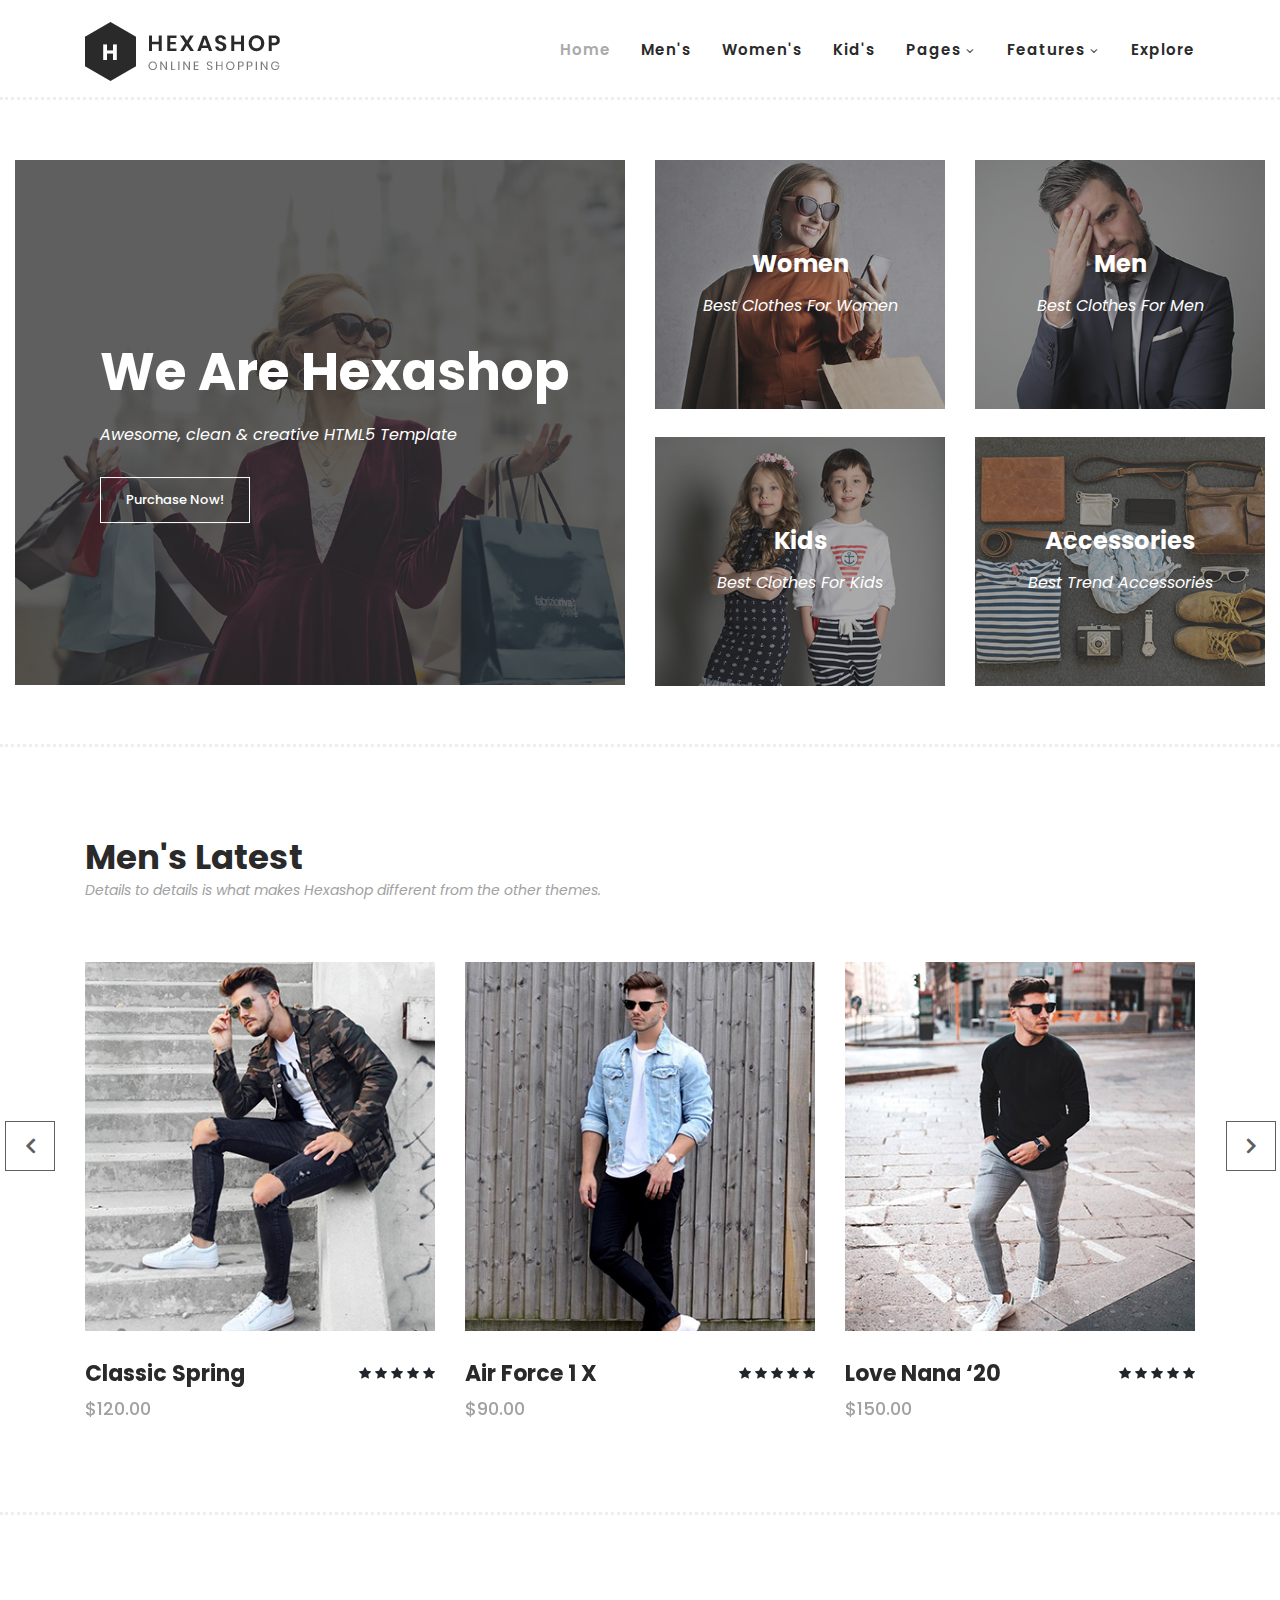
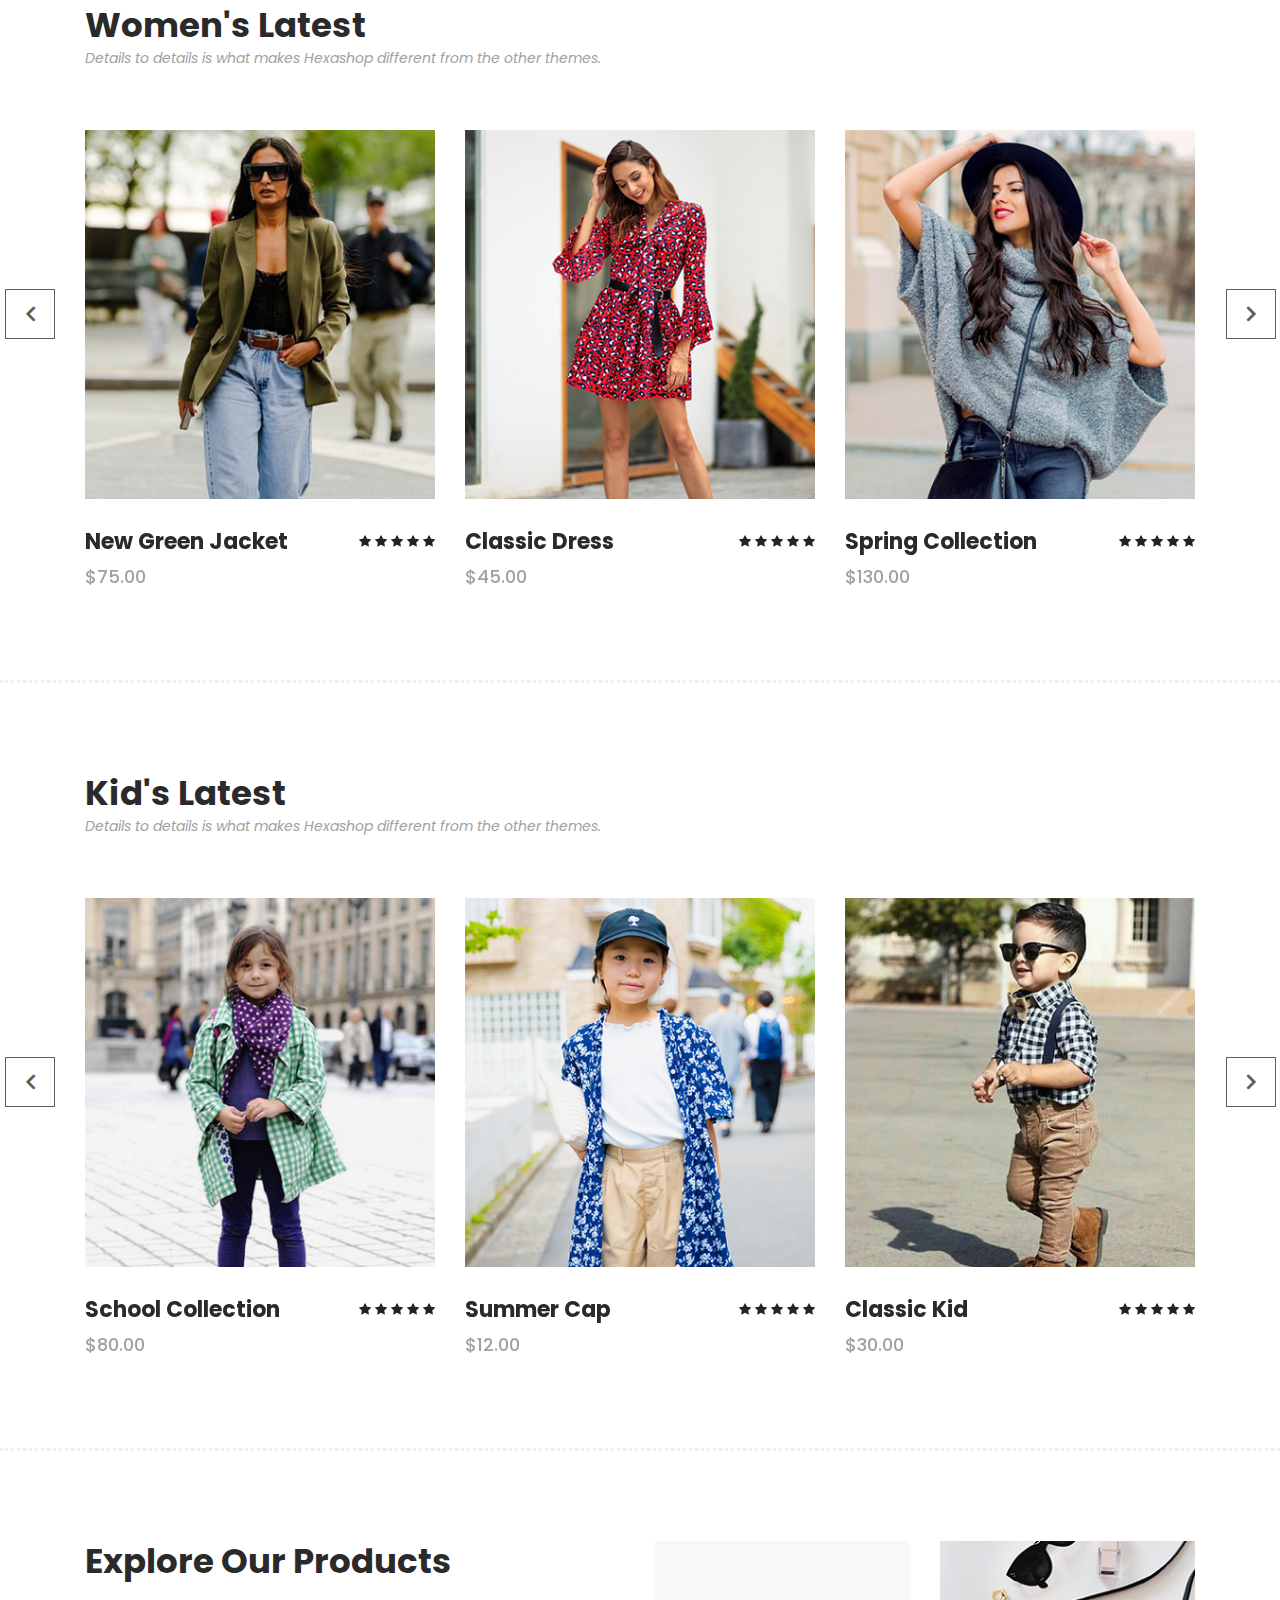
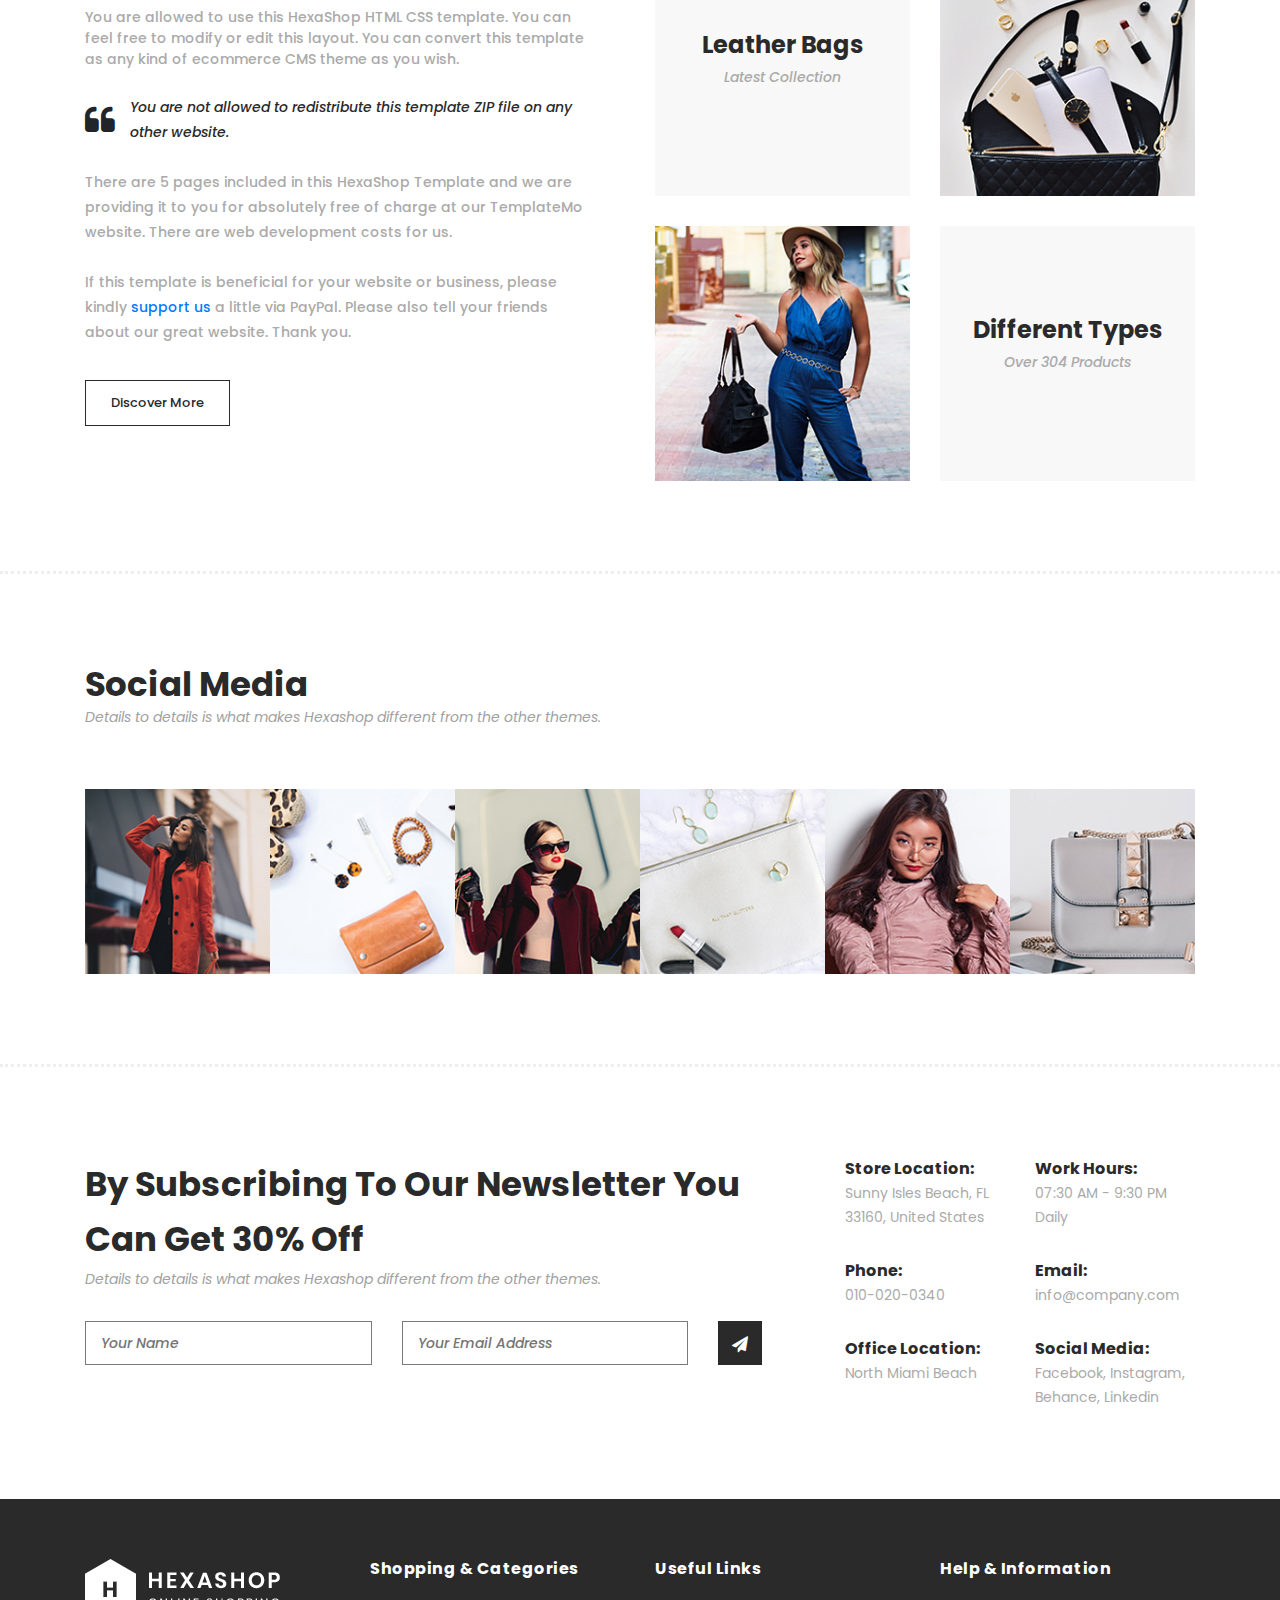
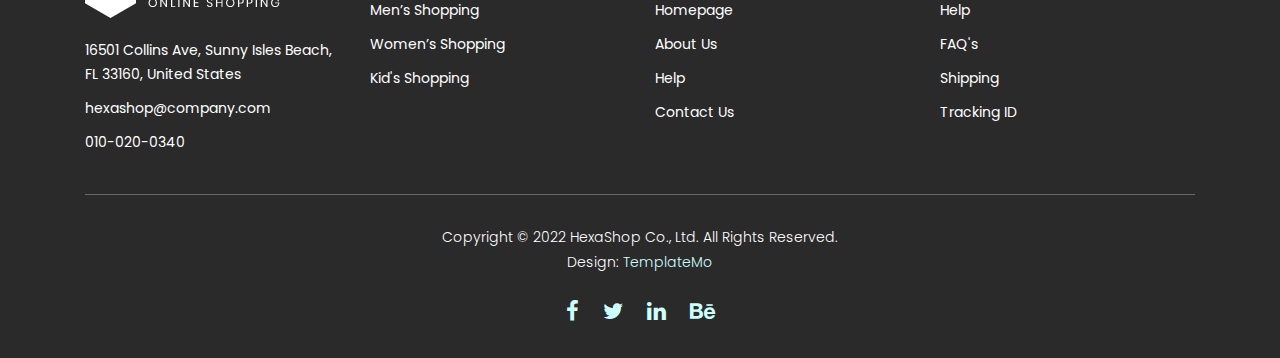
==== Hexashop/index.html @ 50b8e4aa "code" ====
<!DOCTYPE html>
<html lang="en">

  <head>

    <meta charset="utf-8">
    <meta name="viewport" content="width=device-width, initial-scale=1, shrink-to-fit=no">
    <meta name="description" content="">
    <meta name="author" content="">
    <link href="https://fonts.googleapis.com/css?family=Poppins:100,200,300,400,500,600,700,800,900&display=swap" rel="stylesheet">

    <title>Hexashop Ecommerce HTML CSS Template</title>


    <!-- Additional CSS Files -->
    <link rel="stylesheet" type="text/css" href="assets/css/bootstrap.min.css">

    <link rel="stylesheet" type="text/css" href="assets/css/font-awesome.css">

    <link rel="stylesheet" href="assets/css/templatemo-hexashop.css">

    <link rel="stylesheet" href="assets/css/owl-carousel.css">

    <link rel="stylesheet" href="assets/css/lightbox.css">
<!--

TemplateMo 571 Hexashop

https://templatemo.com/tm-571-hexashop

-->
    </head>
    
    <body>
    
    <!-- ***** Preloader Start ***** -->
    <div id="preloader">
        <div class="jumper">
            <div></div>
            <div></div>
            <div></div>
        </div>
    </div>  
    <!-- ***** Preloader End ***** -->
    
    
    <!-- ***** Header Area Start ***** -->
    <header class="header-area header-sticky">
        <div class="container">
            <div class="row">
                <div class="col-12">
                    <nav class="main-nav">
                        <!-- ***** Logo Start ***** -->
                        <a href="index.html" class="logo">
                            <img src="assets/images/logo.png">
                        </a>
                        <!-- ***** Logo End ***** -->
                        <!-- ***** Menu Start ***** -->
                        <ul class="nav">
                            <li class="scroll-to-section"><a href="#top" class="active">Home</a></li>
                            <li class="scroll-to-section"><a href="#men">Men's</a></li>
                            <li class="scroll-to-section"><a href="#women">Women's</a></li>
                            <li class="scroll-to-section"><a href="#kids">Kid's</a></li>
                            <li class="submenu">
                                <a href="javascript:;">Pages</a>
                                <ul>
                                    <li><a href="about.html">About Us</a></li>
                                    <li><a href="products.html">Products</a></li>
                                    <li><a href="single-product.html">Single Product</a></li>
                                    <li><a href="contact.html">Contact Us</a></li>
                                </ul>
                            </li>
                            <li class="submenu">
                                <a href="javascript:;">Features</a>
                                <ul>
                                    <li><a href="#">Features Page 1</a></li>
                                    <li><a href="#">Features Page 2</a></li>
                                    <li><a href="#">Features Page 3</a></li>
                                    <li><a rel="nofollow" href="https://templatemo.com/page/4" target="_blank">Template Page 4</a></li>
                                </ul>
                            </li>
                            <li class="scroll-to-section"><a href="#explore">Explore</a></li>
                        </ul>        
                        <a class='menu-trigger'>
                            <span>Menu</span>
                        </a>
                        <!-- ***** Menu End ***** -->
                    </nav>
                </div>
            </div>
        </div>
    </header>
    <!-- ***** Header Area End ***** -->

    <!-- ***** Main Banner Area Start ***** -->
    <div class="main-banner" id="top">
        <div class="container-fluid">
            <div class="row">
                <div class="col-lg-6">
                    <div class="left-content">
                        <div class="thumb">
                            <div class="inner-content">
                                <h4>We Are Hexashop</h4>
                                <span>Awesome, clean &amp; creative HTML5 Template</span>
                                <div class="main-border-button">
                                    <a href="#">Purchase Now!</a>
                                </div>
                            </div>
                            <img src="assets/images/left-banner-image.jpg" alt="">
                        </div>
                    </div>
                </div>
                <div class="col-lg-6">
                    <div class="right-content">
                        <div class="row">
                            <div class="col-lg-6">
                                <div class="right-first-image">
                                    <div class="thumb">
                                        <div class="inner-content">
                                            <h4>Women</h4>
                                            <span>Best Clothes For Women</span>
                                        </div>
                                        <div class="hover-content">
                                            <div class="inner">
                                                <h4>Women</h4>
                                                <p>Lorem ipsum dolor sit amet, conservisii ctetur adipiscing elit incid.</p>
                                                <div class="main-border-button">
                                                    <a href="#">Discover More</a>
                                                </div>
                                            </div>
                                        </div>
                                        <img src="assets/images/baner-right-image-01.jpg">
                                    </div>
                                </div>
                            </div>
                            <div class="col-lg-6">
                                <div class="right-first-image">
                                    <div class="thumb">
                                        <div class="inner-content">
                                            <h4>Men</h4>
                                            <span>Best Clothes For Men</span>
                                        </div>
                                        <div class="hover-content">
                                            <div class="inner">
                                                <h4>Men</h4>
                                                <p>Lorem ipsum dolor sit amet, conservisii ctetur adipiscing elit incid.</p>
                                                <div class="main-border-button">
                                                    <a href="#">Discover More</a>
                                                </div>
                                            </div>
                                        </div>
                                        <img src="assets/images/baner-right-image-02.jpg">
                                    </div>
                                </div>
                            </div>
                            <div class="col-lg-6">
                                <div class="right-first-image">
                                    <div class="thumb">
                                        <div class="inner-content">
                                            <h4>Kids</h4>
                                            <span>Best Clothes For Kids</span>
                                        </div>
                                        <div class="hover-content">
                                            <div class="inner">
                                                <h4>Kids</h4>
                                                <p>Lorem ipsum dolor sit amet, conservisii ctetur adipiscing elit incid.</p>
                                                <div class="main-border-button">
                                                    <a href="#">Discover More</a>
                                                </div>
                                            </div>
                                        </div>
                                        <img src="assets/images/baner-right-image-03.jpg">
                                    </div>
                                </div>
                            </div>
                            <div class="col-lg-6">
                                <div class="right-first-image">
                                    <div class="thumb">
                                        <div class="inner-content">
                                            <h4>Accessories</h4>
                                            <span>Best Trend Accessories</span>
                                        </div>
                                        <div class="hover-content">
                                            <div class="inner">
                                                <h4>Accessories</h4>
                                                <p>Lorem ipsum dolor sit amet, conservisii ctetur adipiscing elit incid.</p>
                                                <div class="main-border-button">
                                                    <a href="#">Discover More</a>
                                                </div>
                                            </div>
                                        </div>
                                        <img src="assets/images/baner-right-image-04.jpg">
                                    </div>
                                </div>
                            </div>
                        </div>
                    </div>
                </div>
            </div>
        </div>
    </div>
    <!-- ***** Main Banner Area End ***** -->

    <!-- ***** Men Area Starts ***** -->
    <section class="section" id="men">
        <div class="container">
            <div class="row">
                <div class="col-lg-6">
                    <div class="section-heading">
                        <h2>Men's Latest</h2>
                        <span>Details to details is what makes Hexashop different from the other themes.</span>
                    </div>
                </div>
            </div>
        </div>
        <div class="container">
            <div class="row">
                <div class="col-lg-12">
                    <div class="men-item-carousel">
                        <div class="owl-men-item owl-carousel">
                            <div class="item">
                                <div class="thumb">
                                    <div class="hover-content">
                                        <ul>
                                            <li><a href="single-product.html"><i class="fa fa-eye"></i></a></li>
                                            <li><a href="single-product.html"><i class="fa fa-star"></i></a></li>
                                            <li><a href="single-product.html"><i class="fa fa-shopping-cart"></i></a></li>
                                        </ul>
                                    </div>
                                    <img src="assets/images/men-01.jpg" alt="">
                                </div>
                                <div class="down-content">
                                    <h4>Classic Spring</h4>
                                    <span>$120.00</span>
                                    <ul class="stars">
                                        <li><i class="fa fa-star"></i></li>
                                        <li><i class="fa fa-star"></i></li>
                                        <li><i class="fa fa-star"></i></li>
                                        <li><i class="fa fa-star"></i></li>
                                        <li><i class="fa fa-star"></i></li>
                                    </ul>
                                </div>
                            </div>
                            <div class="item">
                                <div class="thumb">
                                    <div class="hover-content">
                                        <ul>
                                            <li><a href="single-product.html"><i class="fa fa-eye"></i></a></li>
                                            <li><a href="single-product.html"><i class="fa fa-star"></i></a></li>
                                            <li><a href="single-product.html"><i class="fa fa-shopping-cart"></i></a></li>
                                        </ul>
                                    </div>
                                    <img src="assets/images/men-02.jpg" alt="">
                                </div>
                                <div class="down-content">
                                    <h4>Air Force 1 X</h4>
                                    <span>$90.00</span>
                                    <ul class="stars">
                                        <li><i class="fa fa-star"></i></li>
                                        <li><i class="fa fa-star"></i></li>
                                        <li><i class="fa fa-star"></i></li>
                                        <li><i class="fa fa-star"></i></li>
                                        <li><i class="fa fa-star"></i></li>
                                    </ul>
                                </div>
                            </div>
                            <div class="item">
                                <div class="thumb">
                                    <div class="hover-content">
                                        <ul>
                                            <li><a href="single-product.html"><i class="fa fa-eye"></i></a></li>
                                            <li><a href="single-product.html"><i class="fa fa-star"></i></a></li>
                                            <li><a href="single-product.html"><i class="fa fa-shopping-cart"></i></a></li>
                                        </ul>
                                    </div>
                                    <img src="assets/images/men-03.jpg" alt="">
                                </div>
                                <div class="down-content">
                                    <h4>Love Nana ‘20</h4>
                                    <span>$150.00</span>
                                    <ul class="stars">
                                        <li><i class="fa fa-star"></i></li>
                                        <li><i class="fa fa-star"></i></li>
                                        <li><i class="fa fa-star"></i></li>
                                        <li><i class="fa fa-star"></i></li>
                                        <li><i class="fa fa-star"></i></li>
                                    </ul>
                                </div>
                            </div>
                            <div class="item">
                                <div class="thumb">
                                    <div class="hover-content">
                                        <ul>
                                            <li><a href="single-product.html"><i class="fa fa-eye"></i></a></li>
                                            <li><a href="single-product.html"><i class="fa fa-star"></i></a></li>
                                            <li><a href="single-product.html"><i class="fa fa-shopping-cart"></i></a></li>
                                        </ul>
                                    </div>
                                    <img src="assets/images/men-01.jpg" alt="">
                                </div>
                                <div class="down-content">
                                    <h4>Classic Spring</h4>
                                    <span>$120.00</span>
                                    <ul class="stars">
                                        <li><i class="fa fa-star"></i></li>
                                        <li><i class="fa fa-star"></i></li>
                                        <li><i class="fa fa-star"></i></li>
                                        <li><i class="fa fa-star"></i></li>
                                        <li><i class="fa fa-star"></i></li>
                                    </ul>
                                </div>
                            </div>
                        </div>
                    </div>
                </div>
            </div>
        </div>
    </section>
    <!-- ***** Men Area Ends ***** -->

    <!-- ***** Women Area Starts ***** -->
    <section class="section" id="women">
        <div class="container">
            <div class="row">
                <div class="col-lg-6">
                    <div class="section-heading">
                        <h2>Women's Latest</h2>
                        <span>Details to details is what makes Hexashop different from the other themes.</span>
                    </div>
                </div>
            </div>
        </div>
        <div class="container">
            <div class="row">
                <div class="col-lg-12">
                    <div class="women-item-carousel">
                        <div class="owl-women-item owl-carousel">
                            <div class="item">
                                <div class="thumb">
                                    <div class="hover-content">
                                        <ul>
                                            <li><a href="single-product.html"><i class="fa fa-eye"></i></a></li>
                                            <li><a href="single-product.html"><i class="fa fa-star"></i></a></li>
                                            <li><a href="single-product.html"><i class="fa fa-shopping-cart"></i></a></li>
                                        </ul>
                                    </div>
                                    <img src="assets/images/women-01.jpg" alt="">
                                </div>
                                <div class="down-content">
                                    <h4>New Green Jacket</h4>
                                    <span>$75.00</span>
                                    <ul class="stars">
                                        <li><i class="fa fa-star"></i></li>
                                        <li><i class="fa fa-star"></i></li>
                                        <li><i class="fa fa-star"></i></li>
                                        <li><i class="fa fa-star"></i></li>
                                        <li><i class="fa fa-star"></i></li>
                                    </ul>
                                </div>
                            </div>
                            <div class="item">
                                <div class="thumb">
                                    <div class="hover-content">
                                        <ul>
                                            <li><a href="single-product.html"><i class="fa fa-eye"></i></a></li>
                                            <li><a href="single-product.html"><i class="fa fa-star"></i></a></li>
                                            <li><a href="single-product.html"><i class="fa fa-shopping-cart"></i></a></li>
                                        </ul>
                                    </div>
                                    <img src="assets/images/women-02.jpg" alt="">
                                </div>
                                <div class="down-content">
                                    <h4>Classic Dress</h4>
                                    <span>$45.00</span>
                                    <ul class="stars">
                                        <li><i class="fa fa-star"></i></li>
                                        <li><i class="fa fa-star"></i></li>
                                        <li><i class="fa fa-star"></i></li>
                                        <li><i class="fa fa-star"></i></li>
                                        <li><i class="fa fa-star"></i></li>
                                    </ul>
                                </div>
                            </div>
                            <div class="item">
                                <div class="thumb">
                                    <div class="hover-content">
                                        <ul>
                                            <li><a href="single-product.html"><i class="fa fa-eye"></i></a></li>
                                            <li><a href="single-product.html"><i class="fa fa-star"></i></a></li>
                                            <li><a href="single-product.html"><i class="fa fa-shopping-cart"></i></a></li>
                                        </ul>
                                    </div>
                                    <img src="assets/images/women-03.jpg" alt="">
                                </div>
                                <div class="down-content">
                                    <h4>Spring Collection</h4>
                                    <span>$130.00</span>
                                    <ul class="stars">
                                        <li><i class="fa fa-star"></i></li>
                                        <li><i class="fa fa-star"></i></li>
                                        <li><i class="fa fa-star"></i></li>
                                        <li><i class="fa fa-star"></i></li>
                                        <li><i class="fa fa-star"></i></li>
                                    </ul>
                                </div>
                            </div>
                            <div class="item">
                                <div class="thumb">
                                    <div class="hover-content">
                                        <ul>
                                            <li><a href="single-product.html"><i class="fa fa-eye"></i></a></li>
                                            <li><a href="single-product.html"><i class="fa fa-star"></i></a></li>
                                            <li><a href="single-product.html"><i class="fa fa-shopping-cart"></i></a></li>
                                        </ul>
                                    </div>
                                    <img src="assets/images/women-01.jpg" alt="">
                                </div>
                                <div class="down-content">
                                    <h4>Classic Spring</h4>
                                    <span>$120.00</span>
                                    <ul class="stars">
                                        <li><i class="fa fa-star"></i></li>
                                        <li><i class="fa fa-star"></i></li>
                                        <li><i class="fa fa-star"></i></li>
                                        <li><i class="fa fa-star"></i></li>
                                        <li><i class="fa fa-star"></i></li>
                                    </ul>
                                </div>
                            </div>
                        </div>
                    </div>
                </div>
            </div>
        </div>
    </section>
    <!-- ***** Women Area Ends ***** -->

    <!-- ***** Kids Area Starts ***** -->
    <section class="section" id="kids">
        <div class="container">
            <div class="row">
                <div class="col-lg-6">
                    <div class="section-heading">
                        <h2>Kid's Latest</h2>
                        <span>Details to details is what makes Hexashop different from the other themes.</span>
                    </div>
                </div>
            </div>
        </div>
        <div class="container">
            <div class="row">
                <div class="col-lg-12">
                    <div class="kid-item-carousel">
                        <div class="owl-kid-item owl-carousel">
                            <div class="item">
                                <div class="thumb">
                                    <div class="hover-content">
                                        <ul>
                                            <li><a href="single-product.html"><i class="fa fa-eye"></i></a></li>
                                            <li><a href="single-product.html"><i class="fa fa-star"></i></a></li>
                                            <li><a href="single-product.html"><i class="fa fa-shopping-cart"></i></a></li>
                                        </ul>
                                    </div>
                                    <img src="assets/images/kid-01.jpg" alt="">
                                </div>
                                <div class="down-content">
                                    <h4>School Collection</h4>
                                    <span>$80.00</span>
                                    <ul class="stars">
                                        <li><i class="fa fa-star"></i></li>
                                        <li><i class="fa fa-star"></i></li>
                                        <li><i class="fa fa-star"></i></li>
                                        <li><i class="fa fa-star"></i></li>
                                        <li><i class="fa fa-star"></i></li>
                                    </ul>
                                </div>
                            </div>
                            <div class="item">
                                <div class="thumb">
                                    <div class="hover-content">
                                        <ul>
                                            <li><a href="single-product.html"><i class="fa fa-eye"></i></a></li>
                                            <li><a href="single-product.html"><i class="fa fa-star"></i></a></li>
                                            <li><a href="single-product.html"><i class="fa fa-shopping-cart"></i></a></li>
                                        </ul>
                                    </div>
                                    <img src="assets/images/kid-02.jpg" alt="">
                                </div>
                                <div class="down-content">
                                    <h4>Summer Cap</h4>
                                    <span>$12.00</span>
                                    <ul class="stars">
                                        <li><i class="fa fa-star"></i></li>
                                        <li><i class="fa fa-star"></i></li>
                                        <li><i class="fa fa-star"></i></li>
                                        <li><i class="fa fa-star"></i></li>
                                        <li><i class="fa fa-star"></i></li>
                                    </ul>
                                </div>
                            </div>
                            <div class="item">
                                <div class="thumb">
                                    <div class="hover-content">
                                        <ul>
                                            <li><a href="single-product.html"><i class="fa fa-eye"></i></a></li>
                                            <li><a href="single-product.html"><i class="fa fa-star"></i></a></li>
                                            <li><a href="single-product.html"><i class="fa fa-shopping-cart"></i></a></li>
                                        </ul>
                                    </div>
                                    <img src="assets/images/kid-03.jpg" alt="">
                                </div>
                                <div class="down-content">
                                    <h4>Classic Kid</h4>
                                    <span>$30.00</span>
                                    <ul class="stars">
                                        <li><i class="fa fa-star"></i></li>
                                        <li><i class="fa fa-star"></i></li>
                                        <li><i class="fa fa-star"></i></li>
                                        <li><i class="fa fa-star"></i></li>
                                        <li><i class="fa fa-star"></i></li>
                                    </ul>
                                </div>
                            </div>
                            <div class="item">
                                <div class="thumb">
                                    <div class="hover-content">
                                        <ul>
                                            <li><a href="single-product.html"><i class="fa fa-eye"></i></a></li>
                                            <li><a href="single-product.html"><i class="fa fa-star"></i></a></li>
                                            <li><a href="single-product.html"><i class="fa fa-shopping-cart"></i></a></li>
                                        </ul>
                                    </div>
                                    <img src="assets/images/kid-01.jpg" alt="">
                                </div>
                                <div class="down-content">
                                    <h4>Classic Spring</h4>
                                    <span>$120.00</span>
                                    <ul class="stars">
                                        <li><i class="fa fa-star"></i></li>
                                        <li><i class="fa fa-star"></i></li>
                                        <li><i class="fa fa-star"></i></li>
                                        <li><i class="fa fa-star"></i></li>
                                        <li><i class="fa fa-star"></i></li>
                                    </ul>
                                </div>
                            </div>
                        </div>
                    </div>
                </div>
            </div>
        </div>
    </section>
    <!-- ***** Kids Area Ends ***** -->

    <!-- ***** Explore Area Starts ***** -->
    <section class="section" id="explore">
        <div class="container">
            <div class="row">
                <div class="col-lg-6">
                    <div class="left-content">
                        <h2>Explore Our Products</h2>
                        <span>You are allowed to use this HexaShop HTML CSS template. You can feel free to modify or edit this layout. You can convert this template as any kind of ecommerce CMS theme as you wish.</span>
                        <div class="quote">
                            <i class="fa fa-quote-left"></i><p>You are not allowed to redistribute this template ZIP file on any other website.</p>
                        </div>
                        <p>There are 5 pages included in this HexaShop Template and we are providing it to you for absolutely free of charge at our TemplateMo website. There are web development costs for us.</p>
                        <p>If this template is beneficial for your website or business, please kindly <a rel="nofollow" href="https://paypal.me/templatemo" target="_blank">support us</a> a little via PayPal. Please also tell your friends about our great website. Thank you.</p>
                        <div class="main-border-button">
                            <a href="products.html">Discover More</a>
                        </div>
                    </div>
                </div>
                <div class="col-lg-6">
                    <div class="right-content">
                        <div class="row">
                            <div class="col-lg-6">
                                <div class="leather">
                                    <h4>Leather Bags</h4>
                                    <span>Latest Collection</span>
                                </div>
                            </div>
                            <div class="col-lg-6">
                                <div class="first-image">
                                    <img src="assets/images/explore-image-01.jpg" alt="">
                                </div>
                            </div>
                            <div class="col-lg-6">
                                <div class="second-image">
                                    <img src="assets/images/explore-image-02.jpg" alt="">
                                </div>
                            </div>
                            <div class="col-lg-6">
                                <div class="types">
                                    <h4>Different Types</h4>
                                    <span>Over 304 Products</span>
                                </div>
                            </div>
                        </div>
                    </div>
                </div>
            </div>
        </div>
    </section>
    <!-- ***** Explore Area Ends ***** -->

    <!-- ***** Social Area Starts ***** -->
    <section class="section" id="social">
        <div class="container">
            <div class="row">
                <div class="col-lg-12">
                    <div class="section-heading">
                        <h2>Social Media</h2>
                        <span>Details to details is what makes Hexashop different from the other themes.</span>
                    </div>
                </div>
            </div>
        </div>
        <div class="container">
            <div class="row images">
                <div class="col-2">
                    <div class="thumb">
                        <div class="icon">
                            <a href="http://instagram.com">
                                <h6>Fashion</h6>
                                <i class="fa fa-instagram"></i>
                            </a>
                        </div>
                        <img src="assets/images/instagram-01.jpg" alt="">
                    </div>
                </div>
                <div class="col-2">
                    <div class="thumb">
                        <div class="icon">
                            <a href="http://instagram.com">
                                <h6>New</h6>
                                <i class="fa fa-instagram"></i>
                            </a>
                        </div>
                        <img src="assets/images/instagram-02.jpg" alt="">
                    </div>
                </div>
                <div class="col-2">
                    <div class="thumb">
                        <div class="icon">
                            <a href="http://instagram.com">
                                <h6>Brand</h6>
                                <i class="fa fa-instagram"></i>
                            </a>
                        </div>
                        <img src="assets/images/instagram-03.jpg" alt="">
                    </div>
                </div>
                <div class="col-2">
                    <div class="thumb">
                        <div class="icon">
                            <a href="http://instagram.com">
                                <h6>Makeup</h6>
                                <i class="fa fa-instagram"></i>
                            </a>
                        </div>
                        <img src="assets/images/instagram-04.jpg" alt="">
                    </div>
                </div>
                <div class="col-2">
                    <div class="thumb">
                        <div class="icon">
                            <a href="http://instagram.com">
                                <h6>Leather</h6>
                                <i class="fa fa-instagram"></i>
                            </a>
                        </div>
                        <img src="assets/images/instagram-05.jpg" alt="">
                    </div>
                </div>
                <div class="col-2">
                    <div class="thumb">
                        <div class="icon">
                            <a href="http://instagram.com">
                                <h6>Bag</h6>
                                <i class="fa fa-instagram"></i>
                            </a>
                        </div>
                        <img src="assets/images/instagram-06.jpg" alt="">
                    </div>
                </div>
            </div>
        </div>
    </section>
    <!-- ***** Social Area Ends ***** -->

    <!-- ***** Subscribe Area Starts ***** -->
    <div class="subscribe">
        <div class="container">
            <div class="row">
                <div class="col-lg-8">
                    <div class="section-heading">
                        <h2>By Subscribing To Our Newsletter You Can Get 30% Off</h2>
                        <span>Details to details is what makes Hexashop different from the other themes.</span>
                    </div>
                    <form id="subscribe" action="" method="get">
                        <div class="row">
                          <div class="col-lg-5">
                            <fieldset>
                              <input name="name" type="text" id="name" placeholder="Your Name" required="">
                            </fieldset>
                          </div>
                          <div class="col-lg-5">
                            <fieldset>
                              <input name="email" type="text" id="email" pattern="[^ @]*@[^ @]*" placeholder="Your Email Address" required="">
                            </fieldset>
                          </div>
                          <div class="col-lg-2">
                            <fieldset>
                              <button type="submit" id="form-submit" class="main-dark-button"><i class="fa fa-paper-plane"></i></button>
                            </fieldset>
                          </div>
                        </div>
                    </form>
                </div>
                <div class="col-lg-4">
                    <div class="row">
                        <div class="col-6">
                            <ul>
                                <li>Store Location:<br><span>Sunny Isles Beach, FL 33160, United States</span></li>
                                <li>Phone:<br><span>010-020-0340</span></li>
                                <li>Office Location:<br><span>North Miami Beach</span></li>
                            </ul>
                        </div>
                        <div class="col-6">
                            <ul>
                                <li>Work Hours:<br><span>07:30 AM - 9:30 PM Daily</span></li>
                                <li>Email:<br><span>info@company.com</span></li>
                                <li>Social Media:<br><span><a href="#">Facebook</a>, <a href="#">Instagram</a>, <a href="#">Behance</a>, <a href="#">Linkedin</a></span></li>
                            </ul>
                        </div>
                    </div>
                </div>
            </div>
        </div>
    </div>
    <!-- ***** Subscribe Area Ends ***** -->
    
    <!-- ***** Footer Start ***** -->
    <footer>
        <div class="container">
            <div class="row">
                <div class="col-lg-3">
                    <div class="first-item">
                        <div class="logo">
                            <img src="assets/images/white-logo.png" alt="hexashop ecommerce templatemo">
                        </div>
                        <ul>
                            <li><a href="#">16501 Collins Ave, Sunny Isles Beach, FL 33160, United States</a></li>
                            <li><a href="#">hexashop@company.com</a></li>
                            <li><a href="#">010-020-0340</a></li>
                        </ul>
                    </div>
                </div>
                <div class="col-lg-3">
                    <h4>Shopping &amp; Categories</h4>
                    <ul>
                        <li><a href="#">Men’s Shopping</a></li>
                        <li><a href="#">Women’s Shopping</a></li>
                        <li><a href="#">Kid's Shopping</a></li>
                    </ul>
                </div>
                <div class="col-lg-3">
                    <h4>Useful Links</h4>
                    <ul>
                        <li><a href="#">Homepage</a></li>
                        <li><a href="#">About Us</a></li>
                        <li><a href="#">Help</a></li>
                        <li><a href="#">Contact Us</a></li>
                    </ul>
                </div>
                <div class="col-lg-3">
                    <h4>Help &amp; Information</h4>
                    <ul>
                        <li><a href="#">Help</a></li>
                        <li><a href="#">FAQ's</a></li>
                        <li><a href="#">Shipping</a></li>
                        <li><a href="#">Tracking ID</a></li>
                    </ul>
                </div>
                <div class="col-lg-12">
                    <div class="under-footer">
                        <p>Copyright © 2022 HexaShop Co., Ltd. All Rights Reserved. 
                        
                        <br>Design: <a href="https://templatemo.com" target="_parent" title="free css templates">TemplateMo</a></p>
                        <ul>
                            <li><a href="#"><i class="fa fa-facebook"></i></a></li>
                            <li><a href="#"><i class="fa fa-twitter"></i></a></li>
                            <li><a href="#"><i class="fa fa-linkedin"></i></a></li>
                            <li><a href="#"><i class="fa fa-behance"></i></a></li>
                        </ul>
                    </div>
                </div>
            </div>
        </div>
    </footer>
    

    <!-- jQuery -->
    <script src="assets/js/jquery-2.1.0.min.js"></script>

    <!-- Bootstrap -->
    <script src="assets/js/popper.js"></script>
    <script src="assets/js/bootstrap.min.js"></script>

    <!-- Plugins -->
    <script src="assets/js/owl-carousel.js"></script>
    <script src="assets/js/accordions.js"></script>
    <script src="assets/js/datepicker.js"></script>
    <script src="assets/js/scrollreveal.min.js"></script>
    <script src="assets/js/waypoints.min.js"></script>
    <script src="assets/js/jquery.counterup.min.js"></script>
    <script src="assets/js/imgfix.min.js"></script> 
    <script src="assets/js/slick.js"></script> 
    <script src="assets/js/lightbox.js"></script> 
    <script src="assets/js/isotope.js"></script> 
    
    <!-- Global Init -->
    <script src="assets/js/custom.js"></script>

    <script>

        $(function() {
            var selectedClass = "";
            $("p").click(function(){
            selectedClass = $(this).attr("data-rel");
            $("#portfolio").fadeTo(50, 0.1);
                $("#portfolio div").not("."+selectedClass).fadeOut();
            setTimeout(function() {
              $("."+selectedClass).fadeIn();
              $("#portfolio").fadeTo(50, 1);
            }, 500);
                
            });
        });

    </script>

  </body>
</html>
---- Hexashop/assets/css/templatemo-hexashop.css ----
/*

TemplateMo 571 Hexashop

https://templatemo.com/tm-571-hexashop

*/

/* ---------------------------------------------
Table of contents
------------------------------------------------
01. font & reset css
02. reset
03. global styles
04. header
05. banner
06. features
07. testimonials
08. contact
09. footer
10. preloader
11. search
12. portfolio

--------------------------------------------- */
/* 
---------------------------------------------
font & reset css
--------------------------------------------- 
*/
@import url("https://fonts.googleapis.com/css?family=Poppins:100,200,300,400,500,600,700,800,900");
/* 
---------------------------------------------
reset
--------------------------------------------- 
*/
html, body, div, span, applet, object, iframe, h1, h2, h3, h4, h5, h6, p, blockquote, div
pre, a, abbr, acronym, address, big, cite, code, del, dfn, em, font, img, ins, kbd, q,
s, samp, small, strike, strong, sub, sup, tt, var, b, u, i, center, dl, dt, dd, ol, ul, li,
figure, header, nav, section, article, aside, footer, figcaption {
  margin: 0;
  padding: 0;
  border: 0;
  outline: 0;
}

.clearfix:after {
  content: ".";
  display: block;
  clear: both;
  visibility: hidden;
  line-height: 0;
  height: 0;
}

.clearfix {
  display: inline-block;
}

html[xmlns] .clearfix {
  display: block;
}

* html .clearfix {
  height: 1%;
}

ul, li {
  padding: 0;
  margin: 0;
  list-style: none;
}

header, nav, section, article, aside, footer, hgroup {
  display: block;
}

* {
  box-sizing: border-box;
}

html, body {
  font-family: 'Poppins', sans-serif;
  font-weight: 400;
  background-color: #fff;
  font-size: 16px;
  -ms-text-size-adjust: 100%;
  -webkit-font-smoothing: antialiased;
  -moz-osx-font-smoothing: grayscale;
}

a {
  text-decoration: none !important;
}

h1, h2, h3, h4, h5, h6 {
  margin-top: 0px;
  margin-bottom: 0px;
}

ul {
  margin-bottom: 0px;
}

p {
  font-size: 14px;
  line-height: 25px;
  color: #2a2a2a;
}

/* 
---------------------------------------------
global styles
--------------------------------------------- 
*/
html,
body {
  background: #fff;
  font-family: 'Poppins', sans-serif;
}

::selection {
  background: #2a2a2a;
  color: #fff;
}

::-moz-selection {
  background: #2a2a2a;
  color: #fff;
}

@media (max-width: 991px) {
  html, body {
    overflow-x: hidden;
  }
  .mobile-top-fix {
    margin-top: 30px;
    margin-bottom: 0px;
  }
  .mobile-bottom-fix {
    margin-bottom: 30px;
  }
  .mobile-bottom-fix-big {
    margin-bottom: 60px;
  }
}

.main-border-button a {
  font-size: 13px;
  color: #fff;
  border: 1px solid #fff;
  padding: 12px 25px;
  display: inline-block;
  font-weight: 500;
  transition: all .3s;
}

.main-border-button a:hover {
  background-color: #fff;
  color: #2a2a2a;
}

.main-white-button a {
  font-size: 13px;
  color: #2a2a2a;
  background-color: #fff;
  padding: 12px 25px;
  display: inline-block;
  border-radius: 3px;
  font-weight: 600;
  transition: all .3s;
}

.main-white-button a:hover {
  opacity: 0.9;
}

.main-text-button a {
  font-size: 13px;
  color: #fff;
  font-weight: 600;
  transition: all .3s;
}

.main-text-button a:hover {
  opacity: 0.9;
}

.section-heading h2 {
  font-size: 34px;
  font-weight: 700;
  color: #2a2a2a;
}

.section-heading span {
  font-size: 14px;
  color: #a1a1a1;
  font-style: italic;
  font-weight: 400;
}



/* 
---------------------------------------------
header
--------------------------------------------- 
*/

.background-header {
  border-bottom: none !important;
  background-color: #fff;
  height: 80px!important;
  position: fixed!important;
  top: 0px;
  left: 0px;
  right: 0px;
  box-shadow: 0px 0px 10px rgba(0,0,0,0.15)!important;
}

.background-header .logo,
.background-header .main-nav .nav li a {
  color: #1e1e1e!important;
}

.background-header .main-nav .nav li:hover a {
  color: #2a2a2a!important;
}

.background-header .nav li a.active {
  color: #2a2a2a!important;
}

.header-area {
  border-bottom: 3px dotted #eee;
  box-shadow: none;
  background-color: #fff;
  position: absolute;
  top: 0px;
  left: 0px;
  right: 0px;
  z-index: 100;
  height: 100px;
  -webkit-transition: all .5s ease 0s;
  -moz-transition: all .5s ease 0s;
  -o-transition: all .5s ease 0s;
  transition: all .5s ease 0s;
}

.header-area .main-nav {
  min-height: 80px;
  background: transparent;
}

.header-area .main-nav .logo {
  line-height: 100px;
  color: #fff;
  font-size: 28px;
  font-weight: 700;
  text-transform: uppercase;
  letter-spacing: 2px;
  float: left;
  -webkit-transition: all 0.3s ease 0s;
  -moz-transition: all 0.3s ease 0s;
  -o-transition: all 0.3s ease 0s;
  transition: all 0.3s ease 0s;
}

.background-header .main-nav .logo {
  line-height: 75px;
}

.background-header .nav {
  margin-top: 20px !important;
}

.header-area .main-nav .nav {
  float: right;
  margin-top: 30px;
  margin-right: 0px;
  background-color: transparent;
  -webkit-transition: all 0.3s ease 0s;
  -moz-transition: all 0.3s ease 0s;
  -o-transition: all 0.3s ease 0s;
  transition: all 0.3s ease 0s;
  position: relative;
  z-index: 999;
}

.header-area .main-nav .nav li {
  padding-left: 15px;
  padding-right: 15px;
}

.header-area .main-nav .nav li:last-child {
  padding-right: 0px;
}

.header-area .main-nav .nav li a {
  display: block;
  font-weight: 600;
  font-size: 15px;
  color: #2a2a2a;
  text-transform: capitalize;
  -webkit-transition: all 0.3s ease 0s;
  -moz-transition: all 0.3s ease 0s;
  -o-transition: all 0.3s ease 0s;
  transition: all 0.3s ease 0s;
  height: 40px;
  line-height: 40px;
  border: transparent;
  letter-spacing: 1px;
}

.header-area .main-nav .nav li a {
  color: #2a2a2a;
}

.header-area .main-nav .nav li:hover a,
.header-area .main-nav .nav li a.active {
  color: #aaa!important;
}

.background-header .main-nav .nav li:hover a,
.background-header .main-nav .nav li a.active {
  color: #aaa!important;
  opacity: 1;
}

.header-area .main-nav .nav li.submenu {
  position: relative;
  padding-right: 30px;
}

.header-area .main-nav .nav li.submenu:after {
  font-family: FontAwesome;
  content: "\f107";
  font-size: 12px;
  color: #2a2a2a;
  position: absolute;
  right: 18px;
  top: 12px;
}

.background-header .main-nav .nav li.submenu:after {
  color: #2a2a2a;
}

.header-area .main-nav .nav li.submenu ul {
  position: absolute;
  width: 200px;
  box-shadow: 0 2px 28px 0 rgba(0, 0, 0, 0.06);
  overflow: hidden;
  top: 50px;
  opacity: 0;
  transform: translateY(+2em);
  visibility: hidden;
  z-index: -1;
  transition: all 0.3s ease-in-out 0s, visibility 0s linear 0.3s, z-index 0s linear 0.01s;
}

.header-area .main-nav .nav li.submenu ul li {
  margin-left: 0px;
  padding-left: 0px;
  padding-right: 0px;
}

.header-area .main-nav .nav li.submenu ul li a {
  opacity: 1;
  display: block;
  background: #f7f7f7;
  color: #2a2a2a!important;
  padding-left: 20px;
  height: 40px;
  line-height: 40px;
  -webkit-transition: all 0.3s ease 0s;
  -moz-transition: all 0.3s ease 0s;
  -o-transition: all 0.3s ease 0s;
  transition: all 0.3s ease 0s;
  position: relative;
  font-size: 13px;
  font-weight: 400;
  border-bottom: 1px solid #eee;
}

.header-area .main-nav .nav li.submenu ul li a:hover {
  background: #fff;
  color: #aaa!important;
  padding-left: 25px;
}

.header-area .main-nav .nav li.submenu ul li a:hover:before {
  width: 3px;
}

.header-area .main-nav .nav li.submenu:hover ul {
  visibility: visible;
  opacity: 1;
  z-index: 1;
  transform: translateY(0%);
  transition-delay: 0s, 0s, 0.3s;
}

.header-area .main-nav .menu-trigger {
  cursor: pointer;
  display: block;
  position: absolute;
  top: 33px;
  width: 32px;
  height: 40px;
  text-indent: -9999em;
  z-index: 99;
  right: 40px;
  display: none;
}

.background-header .main-nav .menu-trigger {
  top: 23px;
}

.header-area .main-nav .menu-trigger span,
.header-area .main-nav .menu-trigger span:before,
.header-area .main-nav .menu-trigger span:after {
  -moz-transition: all 0.4s;
  -o-transition: all 0.4s;
  -webkit-transition: all 0.4s;
  transition: all 0.4s;
  background-color: #1e1e1e;
  display: block;
  position: absolute;
  width: 30px;
  height: 2px;
  left: 0;
}

.background-header .main-nav .menu-trigger span,
.background-header .main-nav .menu-trigger span:before,
.background-header .main-nav .menu-trigger span:after {
  background-color: #1e1e1e;
}

.header-area .main-nav .menu-trigger span:before,
.header-area .main-nav .menu-trigger span:after {
  -moz-transition: all 0.4s;
  -o-transition: all 0.4s;
  -webkit-transition: all 0.4s;
  transition: all 0.4s;
  background-color: #1e1e1e;
  display: block;
  position: absolute;
  width: 30px;
  height: 2px;
  left: 0;
  width: 75%;
}

.background-header .main-nav .menu-trigger span:before,
.background-header .main-nav .menu-trigger span:after {
  background-color: #1e1e1e;
}

.header-area .main-nav .menu-trigger span:before,
.header-area .main-nav .menu-trigger span:after {
  content: "";
}

.header-area .main-nav .menu-trigger span {
  top: 16px;
}

.header-area .main-nav .menu-trigger span:before {
  -moz-transform-origin: 33% 100%;
  -ms-transform-origin: 33% 100%;
  -webkit-transform-origin: 33% 100%;
  transform-origin: 33% 100%;
  top: -10px;
  z-index: 10;
}

.header-area .main-nav .menu-trigger span:after {
  -moz-transform-origin: 33% 0;
  -ms-transform-origin: 33% 0;
  -webkit-transform-origin: 33% 0;
  transform-origin: 33% 0;
  top: 10px;
}

.header-area .main-nav .menu-trigger.active span,
.header-area .main-nav .menu-trigger.active span:before,
.header-area .main-nav .menu-trigger.active span:after {
  background-color: transparent;
  width: 100%;
}

.header-area .main-nav .menu-trigger.active span:before {
  -moz-transform: translateY(6px) translateX(1px) rotate(45deg);
  -ms-transform: translateY(6px) translateX(1px) rotate(45deg);
  -webkit-transform: translateY(6px) translateX(1px) rotate(45deg);
  transform: translateY(6px) translateX(1px) rotate(45deg);
  background-color: #1e1e1e;
}

.background-header .main-nav .menu-trigger.active span:before {
  background-color: #1e1e1e;
}

.header-area .main-nav .menu-trigger.active span:after {
  -moz-transform: translateY(-6px) translateX(1px) rotate(-45deg);
  -ms-transform: translateY(-6px) translateX(1px) rotate(-45deg);
  -webkit-transform: translateY(-6px) translateX(1px) rotate(-45deg);
  transform: translateY(-6px) translateX(1px) rotate(-45deg);
  background-color: #1e1e1e;
}

.background-header .main-nav .menu-trigger.active span:after {
  background-color: #1e1e1e;
}

.header-area.header-sticky {
  min-height: 80px;
}

.header-area .nav {
  margin-top: 30px;
}

.header-area.header-sticky .nav li a.active {
  color: #aaa;
}

@media (max-width: 1200px) {
  .header-area .main-nav .nav li {
    padding-left: 12px;
    padding-right: 12px;
  }
  .header-area .main-nav:before {
    display: none;
  }
}

@media (max-width: 767px) {
  .header-area .main-nav .logo {
    color: #1e1e1e;
  }
  .header-area.header-sticky .nav li a:hover,
  .header-area.header-sticky .nav li a.active {
    color: #aaa!important;
    opacity: 1;
  }
  .header-area.header-sticky .nav li.search-icon a {
    width: 100%;
  }
  .header-area {
    background-color: #f7f7f7;
    padding: 0px 15px;
    height: 100px;
    box-shadow: none;
    text-align: center;
  }
  .header-area .container {
    padding: 0px;
  }
  .header-area .logo {
    margin-left: 30px;
  }
  .header-area .menu-trigger {
    display: block !important;
  }
  .header-area .main-nav {
    overflow: hidden;
  }
  .header-area .main-nav .nav {
    float: none;
    width: 100%;
    display: none;
    -webkit-transition: all 0s ease 0s;
    -moz-transition: all 0s ease 0s;
    -o-transition: all 0s ease 0s;
    transition: all 0s ease 0s;
    margin-left: 0px;
  }
  .header-area .main-nav .nav li:first-child {
    border-top: 1px solid #eee;
  }
  .header-area.header-sticky .nav {
    margin-top: 100px !important;
  }
  .header-area .main-nav .nav li {
    width: 100%;
    background: #fff;
    border-bottom: 1px solid #eee;
    padding-left: 0px !important;
    padding-right: 0px !important;
  }
  .header-area .main-nav .nav li a {
    height: 50px !important;
    line-height: 50px !important;
    padding: 0px !important;
    border: none !important;
    background: #f7f7f7 !important;
    color: #191a20 !important;
  }
  .header-area .main-nav .nav li a:hover {
    background: #eee !important;
    color: #aaa!important;
  }
  .header-area .main-nav .nav li.submenu ul {
    position: relative;
    visibility: inherit;
    opacity: 1;
    z-index: 1;
    transform: translateY(0%);
    transition-delay: 0s, 0s, 0.3s;
    top: 0px;
    width: 100%;
    box-shadow: none;
    height: 0px;
  }
  .header-area .main-nav .nav li.submenu ul li a {
    font-size: 12px;
    font-weight: 400;
  }
  .header-area .main-nav .nav li.submenu ul li a:hover:before {
    width: 0px;
  }
  .header-area .main-nav .nav li.submenu ul.active {
    height: auto !important;
  }
  .header-area .main-nav .nav li.submenu:after {
    color: #3B566E;
    right: 25px;
    font-size: 14px;
    top: 15px;
  }
  .header-area .main-nav .nav li.submenu:hover ul, .header-area .main-nav .nav li.submenu:focus ul {
    height: 0px;
  }
}

@media (min-width: 767px) {
  .header-area .main-nav .nav {
    display: flex !important;
  }
}


/* 
---------------------------------------------
banner
--------------------------------------------- 
*/

.main-banner {
  border-bottom: 3px dotted #eee;
  padding-top: 160px;
  padding-bottom: 30px;
}

.main-banner .left-content .thumb img {
  width: 100%;
  overflow: hidden;
}

.main-banner .left-content .inner-content {
  position: absolute;
  left: 100px;
  top: 50%;
  transform: translateY(-50%);
}

.main-banner .left-content .inner-content h4 {
  color: #fff;
  margin-top: -10px;
  font-size: 52px;
  font-weight: 700;
  margin-bottom: 20px;
}

.main-banner .left-content .inner-content span {
  font-size: 16px;
  color: #fff;
  font-weight: 400;
  font-style: italic;
  display: block;
  margin-bottom: 30px;
}

.main-banner .right-content .right-first-image {
  margin-bottom: 28.5px;
}

.main-banner .right-content .right-first-image .thumb {
  position: relative;
  text-align: center;
}

.main-banner .right-content .right-first-image .thumb img {
  width: 100%;
  overflow: hidden;
}

.main-banner .right-content .right-first-image .thumb .inner-content {
  position: absolute;
  top: 50%;
  transform: translateY(-50%);
  width: 100%;
  text-align: center;
}

.main-banner .right-content .right-first-image .thumb .inner-content h4 {
  color: #fff;
  font-size: 24px;
  font-weight: 700;
  margin-bottom: 15px;
}

.main-banner .right-content .right-first-image .thumb .inner-content span {
  font-size: 16px;
  color: #fff;
  font-style: italic;
}

.main-banner .right-content .right-first-image .thumb .hover-content {
  position: absolute;
  top: 15px;
  right: 15px;
  left: 15px;
  bottom: 15px;
  text-align: center;
  background-color: rgba(42,42,42,.97);
  opacity: 0;
  visibility: hidden;
  transition: all 0.5s;
}

.main-banner .right-content .right-first-image .thumb:hover .hover-content {
  opacity: 1;
  visibility: visible;
}

.main-banner .right-content .right-first-image .thumb .hover-content .inner {
  position: absolute;
  top: 50%;
  left: 50%;
  transform: translate(-50%, -50%);
  width: 100%;
}

.main-banner .right-content .right-first-image .thumb .hover-content h4 {
  color: #fff;
  font-size: 24px;
  font-weight: 700;
  margin-bottom: 15px;
}

.main-banner .right-content .right-first-image .thumb .hover-content p {
  color: #fff;
  padding: 0px 20px;
  margin-bottom: 20px;
}



/*
---------------------------------------------
Men
---------------------------------------------
*/

#men {
  padding-top: 90px;
  padding-bottom: 90px;
  border-bottom: 3px dotted #eee;
}

#men .section-heading {
  margin-bottom: 60px;
}

#men .item .down-content {
  padding-top: 30px;
  position: relative;
  z-index: 3;
  background-color: #fff;
}

#men .item .down-content h4 {
  font-size: 22px;
  color: #2a2a2a;
  font-weight: 700;
  margin-bottom: 8px;
}

#men .item .down-content span {
  font-size: 18px;
  color: #a1a1a1;
  font-weight: 500;
  display: block;
}

#men .item .down-content ul.stars {
  position: absolute;
  right: 0;
  top: 30px;
}

#men .item .down-content ul.stars li {
  display: inline;
  font-size: 13px;
}

#men .item .thumb .hover-content {
  position: absolute;
  z-index: 2;
  text-align: center;
  bottom: -60px;
  width: 100%;
  opacity: 0;
  visibility: hidden;
  transition: all .5s;
}

#men .item .thumb:hover .hover-content {
  bottom: 30px;
  opacity: 1;
  visibility: visible;
}

#men .item .thumb {
  position: relative;
}

#men .item .thumb .hover-content ul li {
  display: inline;
  margin: 0px 10px;
}

#men .item .thumb .hover-content ul li a {
  width: 50px;
  height: 50px;
  text-align: center;
  line-height: 50px;
  display: inline-block;
  color: #2a2a2a;
  background-color: #fff;
}


#men .owl-nav {
  text-align: center;
  position: absolute;
  width: 100%;
  top: 40%;
  transform: translateY(-25px);
}

#men .owl-dots {
  display: none;
}
    
#men .owl-nav .owl-prev{
  position: absolute;
  left: -80px;
  outline: none;
}

#men .owl-nav .owl-prev span,
#men .owl-nav .owl-next span {
  opacity: 0;
}

#men .owl-nav .owl-prev:before {
  display: inline-block;
  font-family: 'FontAwesome';
  color: #2a2a2a;
  font-size: 25px;
  font-weight: 700;
  content: '\f104';
  width: 50px;
  height: 50px;
  background-color: transparent;
  line-height: 48px;
  border :1px solid #2a2a2a;
}

#men .owl-nav .owl-prev {
  opacity: 0.75;
  transition: all .5s;
}

#men .owl-nav .owl-prev:hover {
  opacity: 1;
}

#men .owl-nav .owl-next {
  opacity: 0.75;
  transition: all .5s;
}

#men .owl-nav .owl-next:hover {
  opacity: 1;
}

#men .owl-nav .owl-next{
  outline: none;
  position: absolute;
  right: -85px;
}

#men .owl-nav .owl-next:before {
  display: inline-block;
  font-family: 'FontAwesome';
  color: #2a2a2a;
  font-size: 25px;
  font-weight: 700;
  content: '\f105';
  width: 50px;
  height: 50px;
  background-color: transparent;
  line-height: 48px;
  border :1px solid #2a2a2a;
}


/*
---------------------------------------------
Women
---------------------------------------------
*/

#women {
  padding-top: 90px;
  padding-bottom: 90px;
  border-bottom: 3px dotted #eee;
}

#women .section-heading {
  margin-bottom: 60px;
}

#women .item .down-content {
  padding-top: 30px;
  position: relative;
  z-index: 3;
  background-color: #fff;
}

#women .item .down-content h4 {
  font-size: 22px;
  color: #2a2a2a;
  font-weight: 700;
  margin-bottom: 8px;
}

#women .item .down-content span {
  font-size: 18px;
  color: #a1a1a1;
  font-weight: 500;
  display: block;
}

#women .item .down-content ul.stars {
  position: absolute;
  right: 0;
  top: 30px;
}

#women .item .down-content ul.stars li {
  display: inline;
  font-size: 13px;
}

#women .item .thumb .hover-content {
  position: absolute;
  z-index: 2;
  text-align: center;
  bottom: -60px;
  width: 100%;
  opacity: 0;
  visibility: hidden;
  transition: all .5s;
}

#women .item .thumb:hover .hover-content {
  bottom: 30px;
  opacity: 1;
  visibility: visible;
}

#women .item .thumb {
  position: relative;
}

#women .item .thumb .hover-content ul li {
  display: inline;
  margin: 0px 10px;
}

#women .item .thumb .hover-content ul li a {
  width: 50px;
  height: 50px;
  text-align: center;
  line-height: 50px;
  display: inline-block;
  color: #2a2a2a;
  background-color: #fff;
}


#women .owl-nav {
  text-align: center;
  position: absolute;
  width: 100%;
  top: 40%;
  transform: translateY(-25px);
}

#women .owl-dots {
  display: none;
}
    
#women .owl-nav .owl-prev{
  position: absolute;
  left: -80px;
  outline: none;
}

#women .owl-nav .owl-prev span,
#women .owl-nav .owl-next span {
  opacity: 0;
}

#women .owl-nav .owl-prev:before {
  display: inline-block;
  font-family: 'FontAwesome';
  color: #2a2a2a;
  font-size: 25px;
  font-weight: 700;
  content: '\f104';
  width: 50px;
  height: 50px;
  background-color: transparent;
  line-height: 48px;
  border :1px solid #2a2a2a;
}

#women .owl-nav .owl-prev {
  opacity: 0.75;
  transition: all .5s;
}

#women .owl-nav .owl-prev:hover {
  opacity: 1;
}

#women .owl-nav .owl-next {
  opacity: 0.75;
  transition: all .5s;
}

#women .owl-nav .owl-next:hover {
  opacity: 1;
}

#women .owl-nav .owl-next{
  outline: none;
  position: absolute;
  right: -85px;
}

#women .owl-nav .owl-next:before {
  display: inline-block;
  font-family: 'FontAwesome';
  color: #2a2a2a;
  font-size: 25px;
  font-weight: 700;
  content: '\f105';
  width: 50px;
  height: 50px;
  background-color: transparent;
  line-height: 48px;
  border :1px solid #2a2a2a;
}

/*
---------------------------------------------
Kids
---------------------------------------------
*/

#kids {
  padding-top: 90px;
  padding-bottom: 90px;
  border-bottom: 3px dotted #eee;
}

#kids .section-heading {
  margin-bottom: 60px;
}

#kids .item .down-content {
  padding-top: 30px;
  position: relative;
  z-index: 3;
  background-color: #fff;
}

#kids .item .down-content h4 {
  font-size: 22px;
  color: #2a2a2a;
  font-weight: 700;
  margin-bottom: 8px;
}

#kids .item .down-content span {
  font-size: 18px;
  color: #a1a1a1;
  font-weight: 500;
  display: block;
}

#kids .item .down-content ul.stars {
  position: absolute;
  right: 0;
  top: 30px;
}

#kids .item .down-content ul.stars li {
  display: inline;
  font-size: 13px;
}

#kids .item .thumb .hover-content {
  position: absolute;
  z-index: 2;
  text-align: center;
  bottom: -60px;
  width: 100%;
  opacity: 0;
  visibility: hidden;
  transition: all .5s;
}

#kids .item .thumb:hover .hover-content {
  bottom: 30px;
  opacity: 1;
  visibility: visible;
}

#kids .item .thumb {
  position: relative;
}

#kids .item .thumb .hover-content ul li {
  display: inline;
  margin: 0px 10px;
}

#kids .item .thumb .hover-content ul li a {
  width: 50px;
  height: 50px;
  text-align: center;
  line-height: 50px;
  display: inline-block;
  color: #2a2a2a;
  background-color: #fff;
}


#kids .owl-nav {
  text-align: center;
  position: absolute;
  width: 100%;
  top: 40%;
  transform: translateY(-25px);
}

#kids .owl-dots {
  display: none;
}
    
#kids .owl-nav .owl-prev{
  position: absolute;
  left: -80px;
  outline: none;
}

#kids .owl-nav .owl-prev span,
#kids .owl-nav .owl-next span {
  opacity: 0;
}

#kids .owl-nav .owl-prev:before {
  display: inline-block;
  font-family: 'FontAwesome';
  color: #2a2a2a;
  font-size: 25px;
  font-weight: 700;
  content: '\f104';
  width: 50px;
  height: 50px;
  background-color: transparent;
  line-height: 48px;
  border :1px solid #2a2a2a;
}

#kids .owl-nav .owl-prev {
  opacity: 0.75;
  transition: all .5s;
}

#kids .owl-nav .owl-prev:hover {
  opacity: 1;
}

#kids .owl-nav .owl-next {
  opacity: 0.75;
  transition: all .5s;
}

#kids .owl-nav .owl-next:hover {
  opacity: 1;
}

#kids .owl-nav .owl-next{
  outline: none;
  position: absolute;
  right: -85px;
}

#kids .owl-nav .owl-next:before {
  display: inline-block;
  font-family: 'FontAwesome';
  color: #2a2a2a;
  font-size: 25px;
  font-weight: 700;
  content: '\f105';
  width: 50px;
  height: 50px;
  background-color: transparent;
  line-height: 48px;
  border :1px solid #2a2a2a;
}


/*
---------------------------------------------
Explore
---------------------------------------------
*/

#explore {
  padding-top: 90px;
  padding-bottom: 90px;
  border-bottom: 3px dotted #eee;
}

#explore .left-content {
  margin-right: 30px;
}

#explore .left-content h2 {
  font-size: 34px;
  font-weight: 700;
  color: #2a2a2a;
}

#explore .left-content span {
  font-size: 14px;
  color: #aaaaaa;
  font-weight: 500;
  display: block;
  margin-top: 25px;
}

#explore .left-content .quote {
  margin-top: 25px;
}

#explore .left-content .quote i {
  float: left;
  font-size: 32px;
  margin-right: 15px;
  margin-top: 10px;
}

#explore .left-content .quote p {
  font-style: italic;
  color: #2a2a2a;
  font-weight: 500;
}

#explore .left-content p {
  font-size: 14px;
  color: #aaaaaa;
  font-weight: 500;
  display: block;
  margin-top: 25px;
}

#explore .left-content .main-border-button a {
  color: #2a2a2a;
  border-color: #2a2a2a;
  margin-top: 35px;
}

#explore .left-content .main-border-button a:hover {
  background-color: #2a2a2a;
  color: #fff;
}

#explore img {
  width: 100%;
  overflow: hidden;
}

#explore .leather {
  margin-bottom: 30px;
}

#explore .first-image {
  margin-bottom: 30px;
}

#explore .leather,
#explore .types {
  min-height: 255px;
  background-color: #f8f8f8;
  text-align: center;
  width: 100%;
}

#explore .leather h4,
#explore .types h4 {
  font-size: 24px;
  font-weight: 700;
  color: #2a2a2a;
  padding-top: 90px;
  margin-bottom: 5px;
}

#explore .leather span,
#explore .types span {
  font-size: 14px;
  font-style: italic;
  color: #aaa;
  font-weight: 500;
}

/* 
---------------------------------------------
Social
--------------------------------------------- 
*/

#social {
  margin-top: 90px;
  padding-bottom: 90px;
  border-bottom: 3px dotted #eee;
}

#social .col-2 {
  padding-left: 0;
  padding-right: 0;
}

#social .images {
  margin-top: 60px;
  padding-left: 15px;
  padding-right: 15px;
}

#social .thumb {
  position: relative;
}

#social .thumb .icon {
  position: absolute;
  bottom: 0;
  left: 0;
  right: 0;
  top: 0;
  width: 100%;
  background-color: rgba(0,0,0,0.85);
  opacity: 0;
  visibility: hidden;
  transition: all .3s;
}

#social .thumb:hover .icon {
  opacity: 1;
  visibility: visible;
}

#social .thumb .icon h6 {
  color: #fff;
  position: absolute;
  font-size: 14px;
  bottom: 40px;
  font-weight: 400;
  left: 15px;
}

#social .thumb .icon i {
  color: #fff;
  position: absolute;
  bottom: 15px;
  left: 15px;
}

#social .thumb img {
  width: 100%;
  overflow: hidden;
}


/* 
---------------------------------------------
Subscribe
--------------------------------------------- 
*/

.subscribe {
  margin-top: 90px;
}

.subscribe .section-heading {
  margin-bottom: 30px;
}

.subscribe .section-heading h2 {
  line-height: 55px;
}

.subscribe form input {
  width: 100%;
  height: 44px;
  line-height: 44px;
  padding: 0px 15px;
  font-size: 14px;
  font-style: italic;
  font-weight: 500;
  color: #aaa;
  border-radius: 0px;
  border: 1px solid #7a7a7a;
  box-shadow: none;
}

.subscribe form input::focus {
  border-color: #2a2a2a;
  border-radius: 0px;
}

.subscribe form button {
  width: 44px;
  height: 44px;
  display: inline-block;
  text-align: center;
  line-height: 44px;
  background-color: #2a2a2a;
  box-shadow: none;
  border: 1px solid transparent;
  color: #fff;
  transition: all 0.3s;
}

.subscribe form button:hover {
  background-color: #fff;
  border: 1px solid #2a2a2a;
  color: #2a2a2a;
}

.subscribe ul li {
  margin-bottom: 30px;
  display: block;
}

.subscribe ul li {
  font-size: 16px;
  font-weight: 700;
  color: #2a2a2a;
}

.subscribe ul li span,
.subscribe ul li span a {
  font-size: 14px;
  font-weight: 400;
  color: #aaa;
}

.subscribe ul li span a:hover {
  color: #2a2a2a;
}


/* 
---------------------------------------------
footer
--------------------------------------------- 
*/

footer {
  margin-top: 60px;
  padding: 60px 0px 30px 0px;
  background-color: #2a2a2a;
}

footer .logo {
  margin-bottom: 20px;
}

footer ul li {
  display: block;
  margin-bottom: 10px;
}

footer ul li a {
  font-size: 14px;
  color: #fff;
  transition: all .3s;
}

footer ul li a:hover {
  color: #aaa;
}

footer h4 {
  letter-spacing: 0.5px;
  font-size: 16px;
  color: #fff;
  font-weight: 700;
  margin-bottom: 20px;
}

footer .under-footer {
  margin-top: 30px;
  padding-top: 30px;
  text-align: center;
  border-top: 1px solid rgba(250,250,250,0.3);
}

footer .under-footer ul {
  margin-top: 20px;
}

footer .under-footer ul li {
  display: inline-block;
  margin: 0px 10px;
}

footer .under-footer ul li a {
  font-size: 22px;
}

footer .under-footer p {
  color: #fff;
  font-size: 14px;
  font-weight: 300;
}

footer .under-footer a {
  color: #cff;
}

footer .under-footer a:hover {
  color: #c66;
}


/* 
---------------------------------------------
Products Page
--------------------------------------------- 
*/

.page-heading {
  margin-top: 160px;
  margin-bottom: 30px;
  background-image: url(../images/products-page-heading.jpg);
  background-position: center center;
  background-size: cover;
  background-repeat: no-repeat;
}

.page-heading .inner-content {
  padding: 150px 0px;
  text-align: center;
}

.page-heading .inner-content h2 {
  font-size: 52px;
  color: #fff;
  font-weight: 700;
  margin-bottom: 15px;
}

.page-heading .inner-content span {
  font-size: 16px;
  font-weight: 500;
  color: #fff;
  font-style: italic;
}

#products .section-heading {
  text-align: center;
  margin-bottom: 60px;
  margin-top: 80px;
}

#products .item {
  margin-bottom: 30px;
}

#products .item .thumb img {
  width: 100%;
  overflow: hidden;
}

#products .item .down-content {
  padding-top: 20px;
  position: relative;
  z-index: 3;
  background-color: #fff;
}

#products .item .down-content h4 {
  font-size: 22px;
  color: #2a2a2a;
  font-weight: 700;
  margin-bottom: 8px;
}

#products .item .down-content span {
  font-size: 18px;
  color: #a1a1a1;
  font-weight: 500;
  display: block;
}

#products .item .down-content ul.stars {
  position: absolute;
  right: 0;
  top: 20px;
}

#products .item .down-content ul.stars li {
  display: inline;
  font-size: 13px;
}

#products .item .thumb .hover-content {
  position: absolute;
  z-index: 2;
  text-align: center;
  bottom: -60px;
  width: 100%;
  opacity: 0;
  visibility: hidden;
  transition: all .5s;
}

#products .item .thumb:hover .hover-content {
  bottom: 30px;
  opacity: 1;
  visibility: visible;
}

#products .item .thumb {
  position: relative;
}

#products .item .thumb .hover-content ul li {
  display: inline;
  margin: 0px 10px;
}

#products .item .thumb .hover-content ul li a {
  width: 50px;
  height: 50px;
  text-align: center;
  line-height: 50px;
  display: inline-block;
  color: #2a2a2a;
  background-color: #fff;
}

#products .pagination {
  margin-top: 30px;
  margin-bottom: 40px;
}

#products .pagination ul {
  text-align: center;
  width: 100%;
}

#products .pagination ul li {
  display: inline;
  margin: 0px 5px;
}

#products .pagination ul li a {
  width: 44px;
  height: 44px;
  border: 1px solid #2a2a2a;
  display: inline-block;
  text-align: center;
  line-height: 44px;
  font-size: 14px;
  font-weight: 500;
  color: #2a2a2a;
}

#products .pagination ul li a:hover,
#products .pagination ul li.active a {
  background-color: #2a2a2a;
  color: #fff;
}



/* 
---------------------------------------------
Single Product Page
--------------------------------------------- 
*/

#product {
  margin-top: 80px;
}

#product .left-images img {
  width: 100%;
  overflow: hidden;
  margin-bottom: 30px;
}

#product .right-content {
  position: relative;
  z-index: 3;
  background-color: #fff;
}

#product .right-content h4 {
  font-size: 22px;
  color: #2a2a2a;
  font-weight: 700;
  margin-bottom: 0px;
}

#product .right-content span.price {
  font-size: 18px;
  color: #a1a1a1;
  font-weight: 500;
  display: block;
  margin-top: 5px;
  border-bottom: 1px solid #eee;
  padding-bottom: 20px;
}

#product .right-content ul.stars {
  position: absolute;
  right: 0;
  top: 0;
}

#product .right-content ul.stars li {
  display: inline;
  font-size: 13px;
}

#product .right-content span {
  font-size: 14px;
  color: #aaaaaa;
  font-weight: 500;
  display: block;
  margin-top: 25px;
}

#product .right-content .quote {
  margin-top: 25px;
}

#product .right-content .quote i {
  float: left;
  font-size: 32px;
  margin-right: 15px;
  margin-top: 10px;
}

#product .right-content .quote p {
  font-style: italic;
  color: #2a2a2a;
  font-weight: 500;
}

#product .right-content p {
  font-size: 14px;
  color: #aaaaaa;
  font-weight: 500;
  display: block;
  margin-top: 25px;
}

.quantity-content {
  margin-top: 30px;
  padding-top: 30px;
  border-top: 1px solid #eee;
  border-bottom: 1px solid #eee;
  width: 100%;
  padding-bottom: 30px;
  margin-bottom: 30px;
}

.quantity-content .left-content {
  float: left;
  margin-right: 30px;
}

.quantity-content .right-content {
  text-align: right;
}

.quantity-content .left-content h6 {
  padding-top: 7px;
  font-size: 20px;
  font-weight: 700;
  color: #aaa;
  position: relative;
  z-index: 11;
}

.total h4 {
  float: left;
  font-size: 20px;
  margin-top: 10px;
  color: #aaa!important;
}

.total .main-border-button {
  text-align: right;
}

.total .main-border-button a {
  border-color: #2a2a2a;
  color: #2a2a2a;
}

.total .main-border-button a:hover {
  color: #fff;
  background-color: #2a2a2a;
}

.quantity {
  display: inline-block; }
 
 .quantity .input-text.qty {
  width: 35px;
  height: 39px;
  padding: 0 5px;
  text-align: center;
  background-color: transparent;
  border: 1px solid #efefef;
 }
 
 .quantity.buttons_added {
  text-align: left;
  position: relative;
  white-space: nowrap;
  vertical-align: top; }
 
 .quantity.buttons_added input {
  display: inline-block;
  margin: 0;
  vertical-align: top;
  box-shadow: none;
 }
 
 .quantity.buttons_added .minus,
 .quantity.buttons_added .plus {
  padding: 7px 10px 8px;
  height: 39px;
  background-color: #ffffff;
  border: 1px solid #efefef;
  cursor:pointer;}
 
 .quantity.buttons_added .minus {
  border-right: 0; }
 
 .quantity.buttons_added .plus {
  border-left: 0; }
 
 .quantity.buttons_added .minus:hover,
 .quantity.buttons_added .plus:hover {
  background: #eeeeee; }
 
 .quantity input::-webkit-outer-spin-button,
 .quantity input::-webkit-inner-spin-button {
  -webkit-appearance: none;
  -moz-appearance: none;
  margin: 0; }
  
  .quantity.buttons_added .minus:focus,
 .quantity.buttons_added .plus:focus {
  outline: none; }



/* 
---------------------------------------------
About Us Page
--------------------------------------------- 
*/

.about-page-heading {
  margin-top: 160px;
  margin-bottom: 30px;
  background-image: url(../images/about-us-page-heading.jpg);
  background-position: center center;
  background-size: cover;
  background-repeat: no-repeat;
}

.about-us {
  margin-top: 80px;
}

.about-us .left-image img {
  width: 100%;
  overflow: hidden;
}

.about-us .right-content {
  margin-left: 30px;
}

.about-us .right-content h4 {
  font-size: 34px;
  font-weight: 700;
  color: #2a2a2a;
}

.about-us .right-content span {
  font-size: 14px;
  color: #aaaaaa;
  font-weight: 500;
  display: block;
  margin-top: 25px;
}

.about-us .right-content .quote {
  margin-top: 25px;
}

.about-us .right-content .quote i {
  float: left;
  font-size: 32px;
  margin-right: 15px;
  margin-top: 10px;
}

.about-us .right-content .quote p {
  font-style: italic;
  color: #2a2a2a;
  font-weight: 500;
}

.about-us .right-content p {
  font-size: 14px;
  color: #aaaaaa;
  font-weight: 500;
  display: block;
  margin-top: 25px;
}

.about-us .right-content ul {
  border-top: 3px dotted #eee;
  margin-top: 30px;
  padding-top: 30px;
}

.about-us .right-content ul li {
  display: inline-block;
  margin-right: 5px;
}

.about-us .right-content ul li a {
  width: 44px;
  height: 44px;
  background-color: #2a2a2a;
  color: #fff;
  display: inline-block;
  text-align: center;
  line-height: 44px;
  border-radius: 50%;
  transition: all .5s;
}

.about-us .right-content ul li a:hover {
  background-color: #eee;
  color: #2a2a2a;
}

.our-team {
  margin-top: 100px;
  padding-top: 90px;
  padding-bottom: 90px;
  border-top: 3px dotted #eee;
}

.our-team .section-heading {
  margin-bottom: 60px;
  text-align: center;
}

.our-team .section-heading h2 {
  margin-bottom: 10px;
}

.our-team .team-item .thumb {
  position: relative;
}

.our-team .team-item .thumb img {
  width: 100%;
  overflow: hidden;
}

.our-team .team-item .thumb .hover-effect {
  position: absolute;
  background-color: rgba(0,0,0,0.9);
  width: 100%;
  text-align: center;
  top: 0;
  bottom: 0;
  opacity: 0;
  visibility: hidden;
  transition: all .3s;
}

.our-team .team-item .thumb:hover .hover-effect {
  opacity: 1;
  visibility: visible;
}

.our-team .team-item .thumb .hover-effect .inner-content {
  position: absolute;
  top: 50%;
  text-align: center;
  width: 100%;
  transform: translateY(-22px);
}

.our-team .team-item .thumb .hover-effect .inner-content ul li {
  display: inline-block;
  margin: 0px 5px;
}

.our-team .team-item .thumb .hover-effect .inner-content ul li a {
  width: 44px;
  height: 44px;
  background-color: #fff;
  color: #2a2a2a;
  display: inline-block;
  text-align: center;
  line-height: 44px;
  border-radius: 50%;
  transition: all .3s;
}

.our-team .team-item .thumb .hover-effect .inner-content ul li a:hover {
  background-color: #2a2a2a;
  color: #fff;
}

.our-team .team-item .down-content {
  text-align: center;
  padding-top: 25px;
}

.our-team .team-item .down-content h4 {
  font-size: 24px;
  color: #2a2a2a;
  font-weight: 700;
  margin-bottom: 5px;
}

.our-team .team-item .down-content span {
  font-size: 14px;
  color: #a1a1a1;
  font-weight: 500;
  display: block;
  font-style: italic;
}

.our-services {
  padding-top: 90px;
  padding-bottom: 90px;
  border-top: 3px dotted #eee;
  border-bottom: 3px dotted #eee;
}

.our-services .section-heading {
  margin-bottom: 60px;
  text-align: center;
}

.our-services .section-heading h2 {
  margin-bottom: 10px;
}

.our-services .service-item {
  padding: 30px;
  box-shadow: 0px 0px 15px rgba(0,0,0,0.10);
  text-align: center;
}

.our-services .service-item img {
  width: 100%;
  overflow: hidden;
}

.our-services .service-item h4 {
  font-size: 24px;
  font-weight: 700;
  color: #2a2a2a;
  margin-bottom: 20px;
}

.our-services .service-item p {
  margin-bottom: 25px;
}



/* 
---------------------------------------------
contact Us Page
--------------------------------------------- 
*/

.contact-us {
  margin-top: 90px;
  border-bottom: 3px dotted #eee;
  padding-bottom: 90px;
}

.contact-us .section-heading {
  margin-bottom: 40px;
}

.contact-us #map {
  margin-right: 30px;
}

.contact-us form input {
  width: 100%;
  height: 44px;
  line-height: 44px;
  padding: 0px 15px;
  font-size: 14px;
  font-style: italic;
  font-weight: 500;
  color: #aaa;
  border-radius: 0px;
  border: 1px solid #7a7a7a;
  box-shadow: none;
}

.contact-us form input::focus {
  border-color: #2a2a2a;
  border-radius: 0px;
}

.contact-us form textarea {
  width: 100%;
  height: 140px;
  min-height: 120px;
  max-height: 200px;
  margin-top: 30px;
  margin-bottom: 25px;
  line-height: 44px;
  padding: 0px 15px;
  font-size: 14px;
  font-style: italic;
  font-weight: 500;
  color: #aaa;
  border-radius: 0px;
  border: 1px solid #7a7a7a;
  box-shadow: none;
}

.contact-us form textarea::focus {
  border-color: #2a2a2a;
  border-radius: 0px;
}

.contact-us form button {
  width: 44px;
  height: 44px;
  display: inline-block;
  text-align: center;
  line-height: 44px;
  background-color: #2a2a2a;
  box-shadow: none;
  border: 1px solid transparent;
  color: #fff;
  transition: all 0.3s;
}

.contact-us form button:hover {
  background-color: #fff;
  border: 1px solid #2a2a2a;
  color: #2a2a2a;
}


/* 
---------------------------------------------
responsive
--------------------------------------------- 
*/

@media (max-width: 1200px) {
  .main-banner .right-content .right-first-image .thumb .hover-content p {
    display: none;
  }
}

@media (max-width: 992px) {
  .main-banner .right-content .right-first-image .thumb .hover-content p {
    display: block;
  }
  .header-area .main-nav .nav li.submenu:after {
    right: 3px;
  }
  .header-area .main-nav .nav li.submenu {
    padding-right: 15px;
  }
  .header-area .main-nav .nav li {
    padding-right: 5px;
    padding-left: 5px;
  }
  .header-area .main-nav .nav li a {
    font-size: 14px;
    letter-spacing: 0px;
  }
  .main-banner .left-content {
    margin-bottom: 30px;
  }
  #explore .left-content {
    margin-bottom: 30px;
  }
  #explore .right-content .types {
    margin-top: 30px;
  }
  .subscribe input {
    margin-bottom: 15px;
  }
  .subscribe form {
    text-align: center;
    margin-bottom: 30px;
  }
  .about-us .right-content {
    margin-left: 0px;
    margin-top: 30px;
  }
  .our-team .team-item {
    margin-bottom: 30px;
  }
  .our-services .service-item {
    margin-bottom: 30px;
  }
  .contact-us #map {
    margin-right: 0px;
    margin-bottom: 30px;
  }
}

@media (max-width: 767px) {
  .main-banner .left-content .thumb .inner-content {
    left: 50%;
    top: 47.5%;
    transform: translate(-50%,-50%);
    text-align: center;
  }
  .subscribe form button {
    width: 100%;
  }
  footer {
    text-align: center;
  }
  footer h4 {
    margin-top: 30px;
  }
}





#preloader {
  overflow: hidden;
  background-color: #2a2a2a;
  left: 0;
  right: 0;
  top: 0;
  bottom: 0;
  position: fixed;
  z-index: 99999;
  color: #fff;
}

#preloader .jumper {
  left: 0;
  top: 0;
  right: 0;
  bottom: 0;
  display: block;
  position: absolute;
  margin: auto;
  width: 50px;
  height: 50px;
}

#preloader .jumper > div {
  background-color: #fff;
  width: 10px;
  height: 10px;
  border-radius: 100%;
  -webkit-animation-fill-mode: both;
  animation-fill-mode: both;
  position: absolute;
  opacity: 0;
  width: 50px;
  height: 50px;
  -webkit-animation: jumper 1s 0s linear infinite;
  animation: jumper 1s 0s linear infinite;
}

#preloader .jumper > div:nth-child(2) {
  -webkit-animation-delay: 0.33333s;
  animation-delay: 0.33333s;
}

#preloader .jumper > div:nth-child(3) {
  -webkit-animation-delay: 0.66666s;
  animation-delay: 0.66666s;
}

@-webkit-keyframes jumper {
  0% {
    opacity: 0;
    -webkit-transform: scale(0);
    transform: scale(0);
  }
  5% {
    opacity: 1;
  }
  100% {
    -webkit-transform: scale(1);
    transform: scale(1);
    opacity: 0;
  }
}

@keyframes jumper {
  0% {
    opacity: 0;
    -webkit-transform: scale(0);
    transform: scale(0);
  }
  5% {
    opacity: 1;
  }
  100% {
    opacity: 0;
  }
}
---- Hexashop/assets/css/owl-carousel.css ----
/**
 * Owl Carousel v2.3.4
 * Copyright 2013-2018 David Deutsch
 * Licensed under: SEE LICENSE IN https://github.com/OwlCarousel2/OwlCarousel2/blob/master/LICENSE
 */
/*
 *  Owl Carousel - Core
 */
.owl-carousel {
  display: none;
  width: 100%;
  -webkit-tap-highlight-color: transparent;
  /* position relative and z-index fix webkit rendering fonts issue */
  position: relative;
  z-index: 1; }
  .owl-carousel .owl-stage {
    position: relative;
    -ms-touch-action: pan-Y;
    touch-action: manipulation;
    -moz-backface-visibility: hidden;
    /* fix firefox animation glitch */ }
  .owl-carousel .owl-stage:after {
    content: ".";
    display: block;
    clear: both;
    visibility: hidden;
    line-height: 0;
    height: 0; }
  .owl-carousel .owl-stage-outer {
    position: relative;
    overflow: hidden;
    /* fix for flashing background */
    -webkit-transform: translate3d(0px, 0px, 0px); }
  .owl-carousel .owl-wrapper,
  .owl-carousel .owl-item {
    -webkit-backface-visibility: hidden;
    -moz-backface-visibility: hidden;
    -ms-backface-visibility: hidden;
    -webkit-transform: translate3d(0, 0, 0);
    -moz-transform: translate3d(0, 0, 0);
    -ms-transform: translate3d(0, 0, 0); }
  .owl-carousel .owl-item {
    position: relative;
    min-height: 1px;
    float: left;
    -webkit-backface-visibility: hidden;
    -webkit-tap-highlight-color: transparent;
    -webkit-touch-callout: none; }
  .owl-carousel .owl-item img {
    display: block;
    width: 100%; }
  .owl-carousel .owl-nav.disabled,
  .owl-carousel .owl-dots.disabled {
    display: none; }
  .owl-carousel .owl-nav .owl-prev,
  .owl-carousel .owl-nav .owl-next,
  .owl-carousel .owl-dot {
    cursor: pointer;
    -webkit-user-select: none;
    -khtml-user-select: none;
    -moz-user-select: none;
    -ms-user-select: none;
    user-select: none; }
  .owl-carousel .owl-nav button.owl-prev,
  .owl-carousel .owl-nav button.owl-next,
  .owl-carousel button.owl-dot {
    background: none;
    color: inherit;
    border: none;
    padding: 0 !important;
    font: inherit; }
  .owl-carousel.owl-loaded {
    display: block; }
  .owl-carousel.owl-loading {
    opacity: 0;
    display: block; }
  .owl-carousel.owl-hidden {
    opacity: 0; }
  .owl-carousel.owl-refresh .owl-item {
    visibility: hidden; }
  .owl-carousel.owl-drag .owl-item {
    -ms-touch-action: pan-y;
        touch-action: pan-y;
    -webkit-user-select: none;
    -moz-user-select: none;
    -ms-user-select: none;
    user-select: none; }
  .owl-carousel.owl-grab {
    cursor: move;
    cursor: grab; }
  .owl-carousel.owl-rtl {
    direction: rtl; }
  .owl-carousel.owl-rtl .owl-item {
    float: right; }

/* No Js */
.no-js .owl-carousel {
  display: block; }

/*
 *  Owl Carousel - Animate Plugin
 */
.owl-carousel .animated {
  animation-duration: 1000ms;
  animation-fill-mode: both; }

.owl-carousel .owl-animated-in {
  z-index: 0; }

.owl-carousel .owl-animated-out {
  z-index: 1; }

.owl-carousel .fadeOut {
  animation-name: fadeOut; }

@keyframes fadeOut {
  0% {
    opacity: 1; }
  100% {
    opacity: 0; } }

/*
 * 	Owl Carousel - Auto Height Plugin
 */
.owl-height {
  transition: height 500ms ease-in-out; }

/*
 * 	Owl Carousel - Lazy Load Plugin
 */
.owl-carousel .owl-item {
  /**
			This is introduced due to a bug in IE11 where lazy loading combined with autoheight plugin causes a wrong
			calculation of the height of the owl-item that breaks page layouts
		 */ }
  .owl-carousel .owl-item .owl-lazy {
    opacity: 0;
    transition: opacity 400ms ease; }
  .owl-carousel .owl-item .owl-lazy[src^=""], .owl-carousel .owl-item .owl-lazy:not([src]) {
    max-height: 0; }
  .owl-carousel .owl-item img.owl-lazy {
    transform-style: preserve-3d; }

/*
 * 	Owl Carousel - Video Plugin
 */
.owl-carousel .owl-video-wrapper {
  position: relative;
  height: 100%;
  background: #000; }

.owl-carousel .owl-video-play-icon {
  position: absolute;
  height: 80px;
  width: 80px;
  left: 50%;
  top: 50%;
  margin-left: -40px;
  margin-top: -40px;
  background: url("owl.video.play.png") no-repeat;
  cursor: pointer;
  z-index: 1;
  -webkit-backface-visibility: hidden;
  transition: transform 100ms ease; }

.owl-carousel .owl-video-play-icon:hover {
  -ms-transform: scale(1.3, 1.3);
      transform: scale(1.3, 1.3); }

.owl-carousel .owl-video-playing .owl-video-tn,
.owl-carousel .owl-video-playing .owl-video-play-icon {
  display: none; }

.owl-carousel .owl-video-tn {
  opacity: 0;
  height: 100%;
  background-position: center center;
  background-repeat: no-repeat;
  background-size: contain;
  transition: opacity 400ms ease; }

.owl-carousel .owl-video-frame {
  position: relative;
  z-index: 1;
  height: 100%;
  width: 100%; }
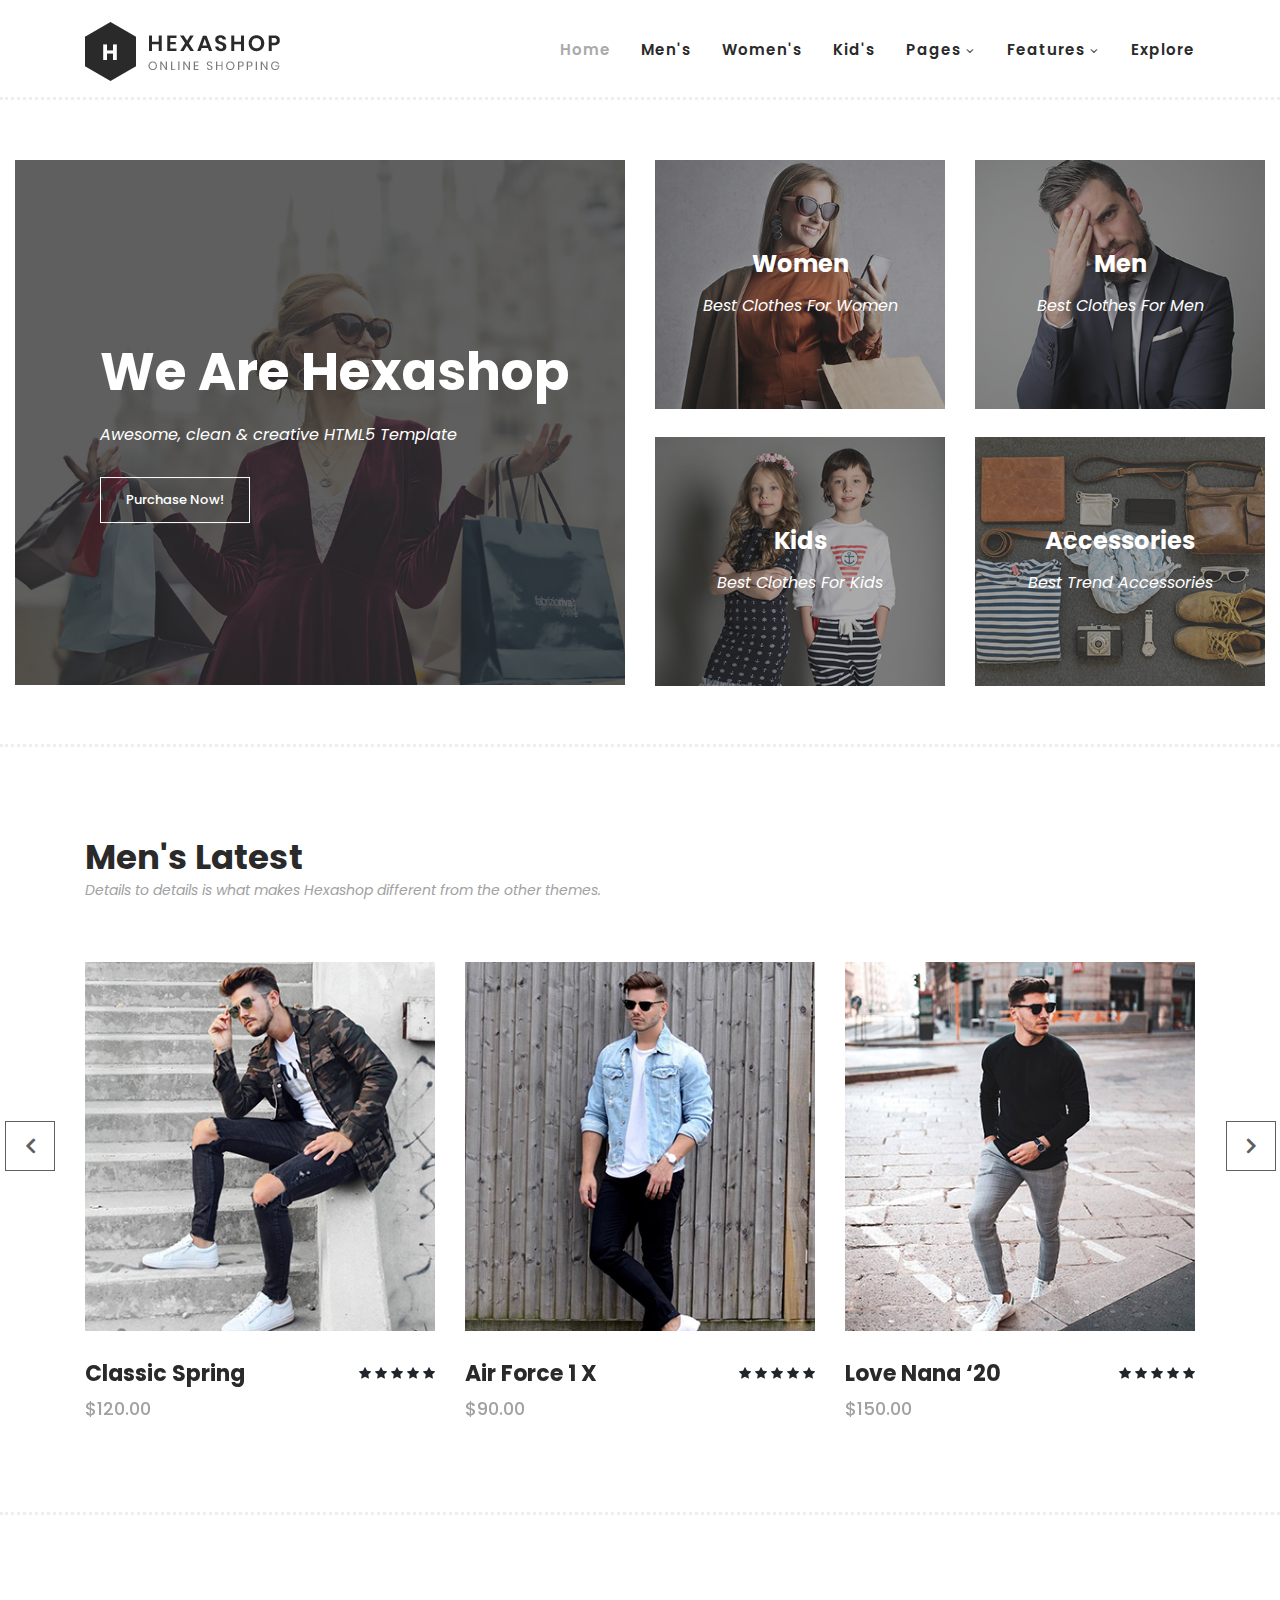
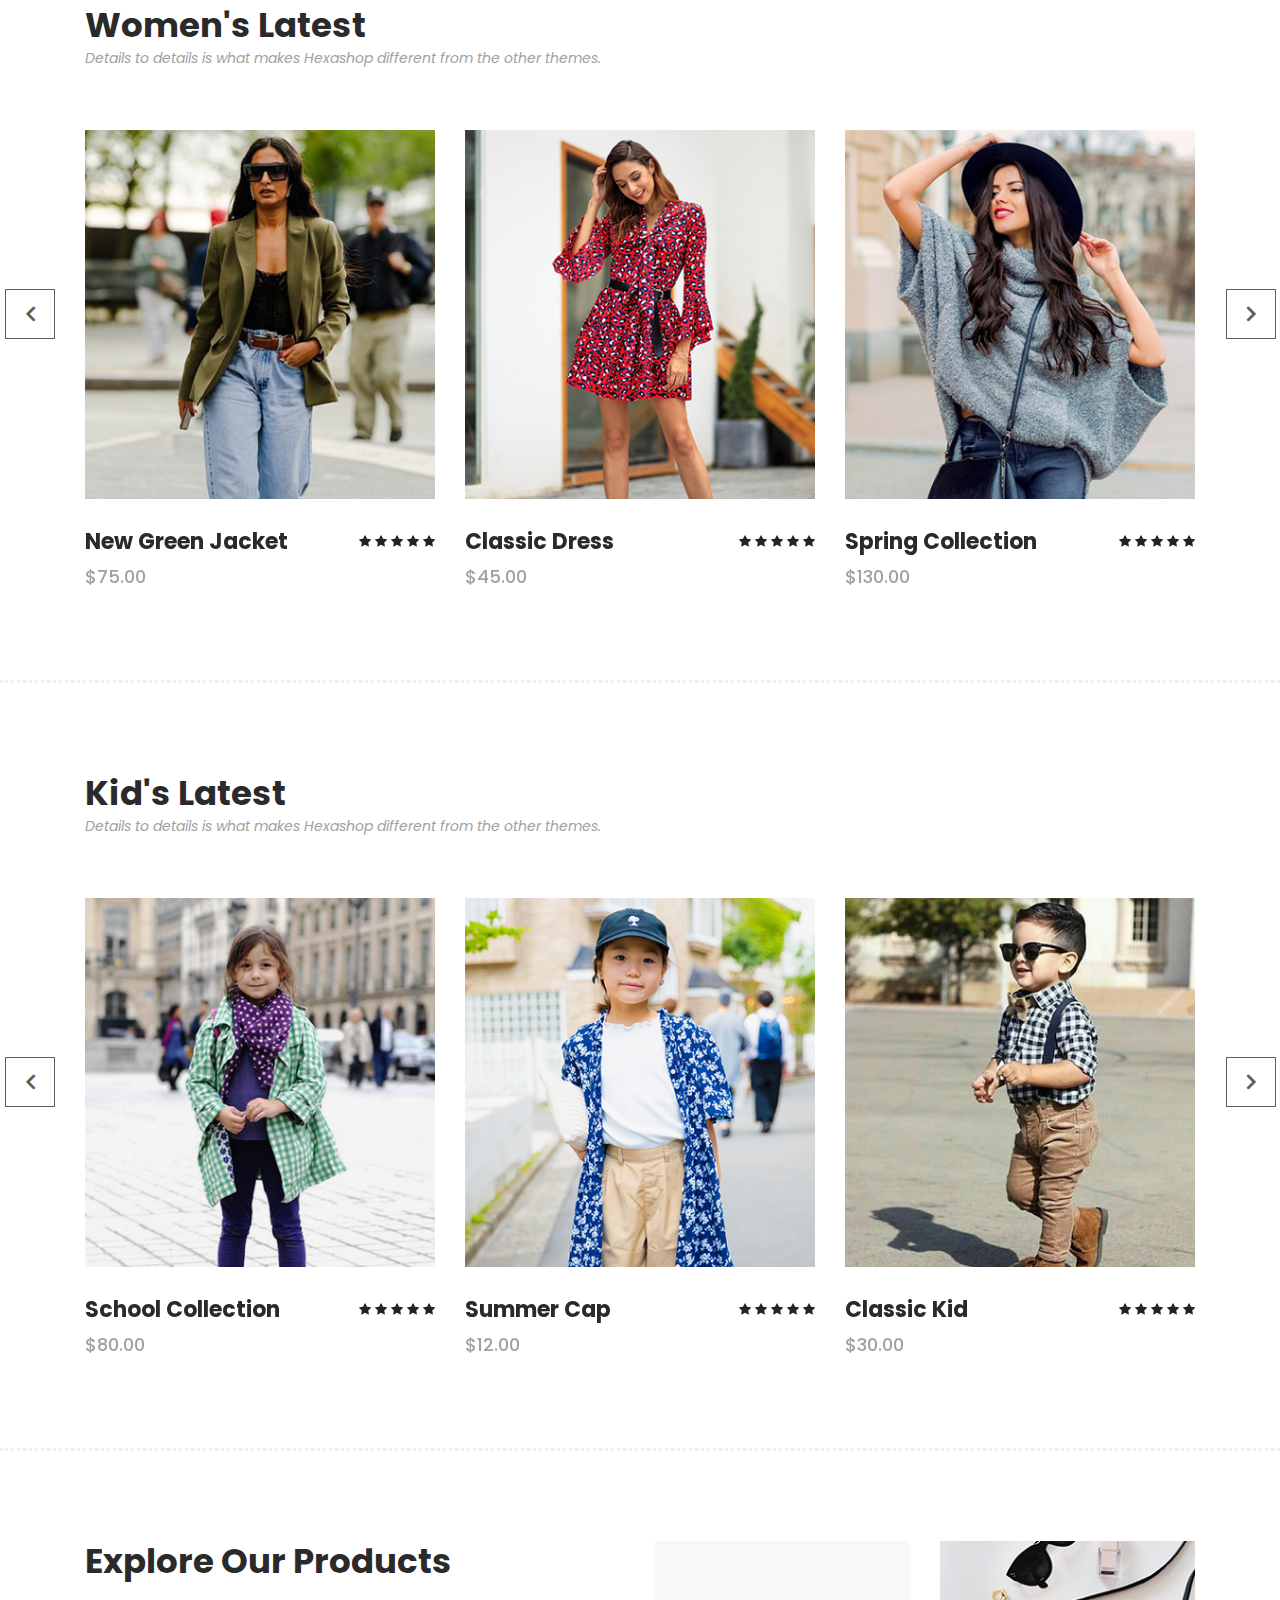
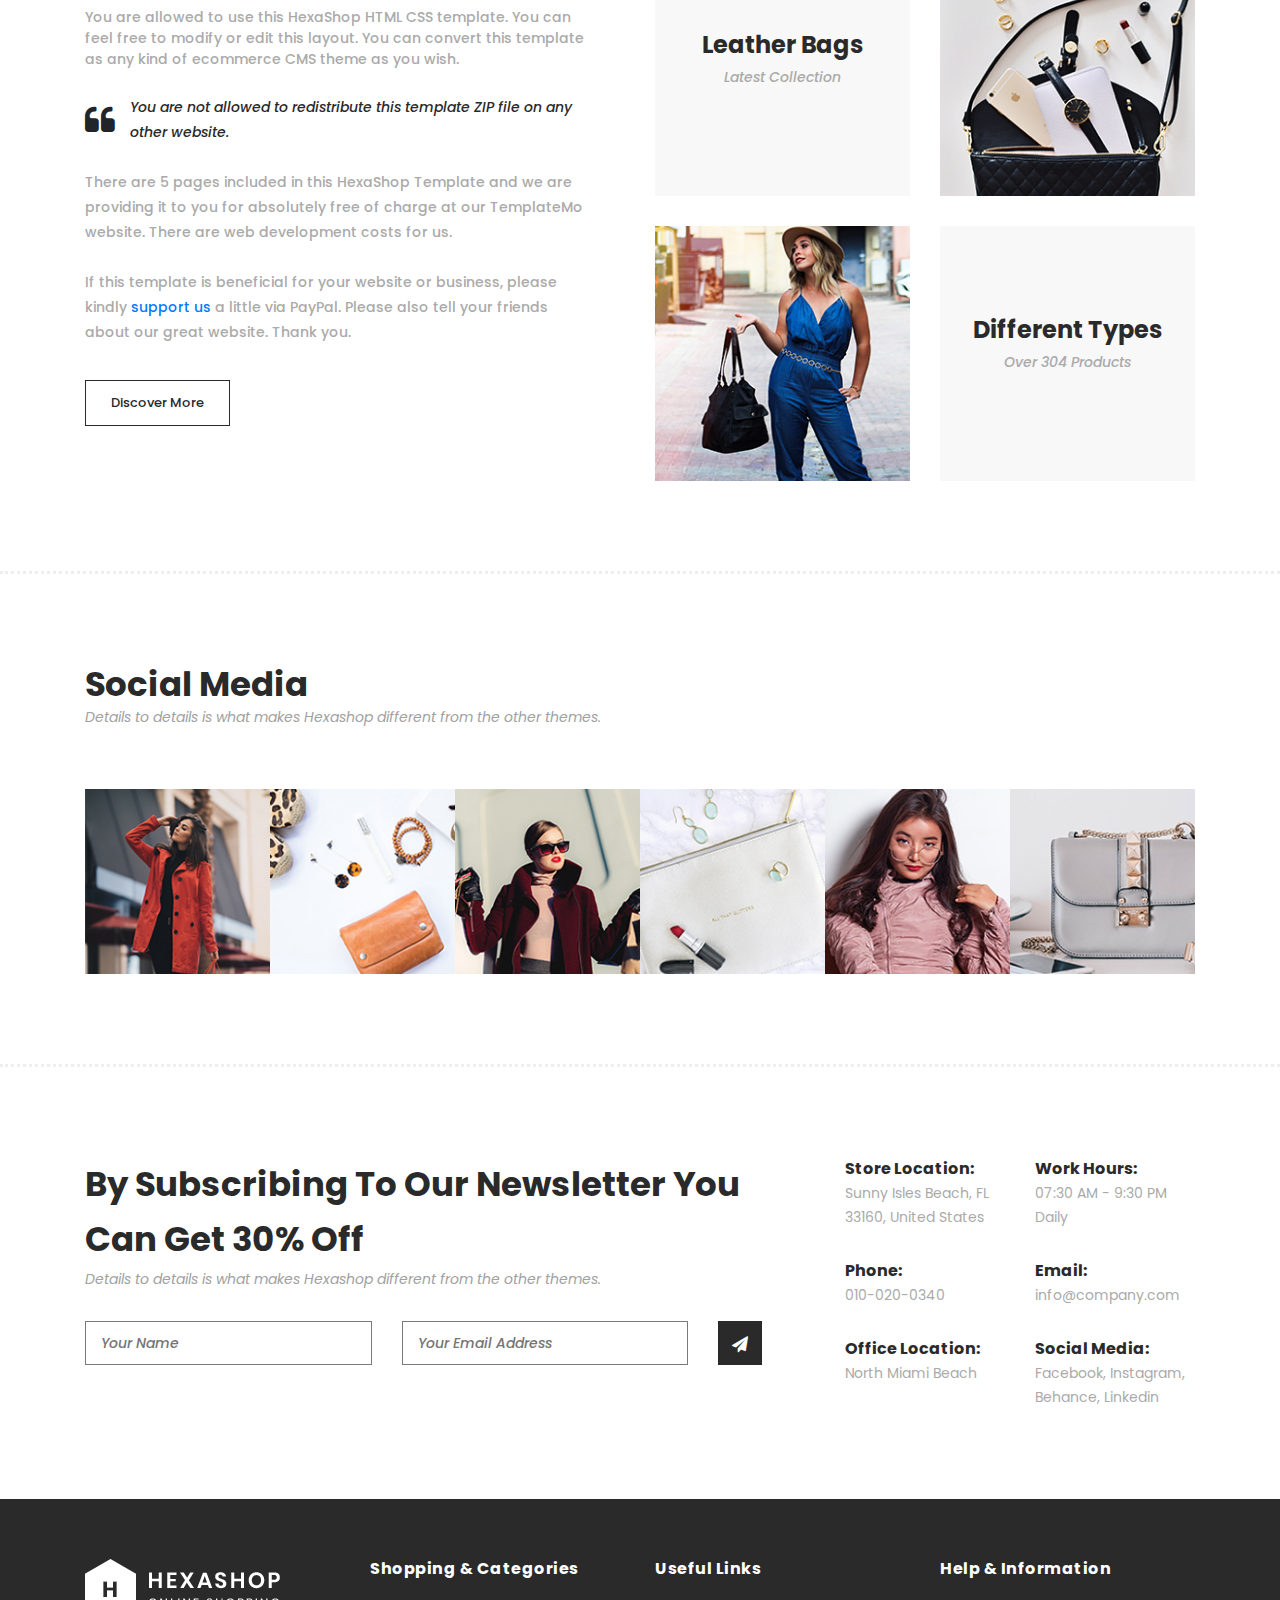
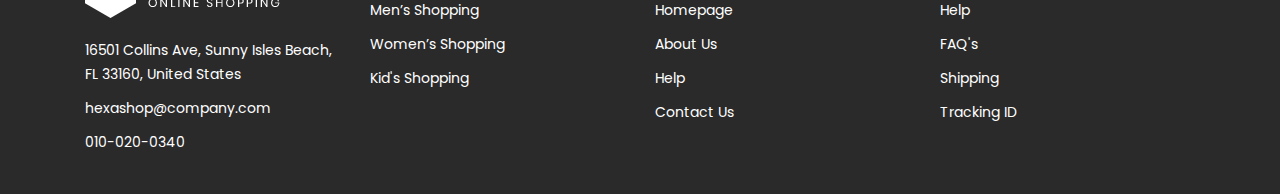
==== commit 0fb38ad0: "qwe" ====
--- a/Hexashop/index.html
+++ b/Hexashop/index.html
@@ -68,6 +68,8 @@
                                     <li><a href="products.html">Products</a></li>
                                     <li><a href="single-product.html">Single Product</a></li>
                                     <li><a href="contact.html">Contact Us</a></li>
+                                    <li><a href="contact.html">Login</a></li>
+                                    <li><a href="contact.html">Signup</a></li>
                                 </ul>
                             </li>
                             <li class="submenu">
@@ -782,19 +784,7 @@
                         <li><a href="#">Tracking ID</a></li>
                     </ul>
                 </div>
-                <div class="col-lg-12">
-                    <div class="under-footer">
-                        <p>Copyright © 2022 HexaShop Co., Ltd. All Rights Reserved. 
-                        
-                        <br>Design: <a href="https://templatemo.com" target="_parent" title="free css templates">TemplateMo</a></p>
-                        <ul>
-                            <li><a href="#"><i class="fa fa-facebook"></i></a></li>
-                            <li><a href="#"><i class="fa fa-twitter"></i></a></li>
-                            <li><a href="#"><i class="fa fa-linkedin"></i></a></li>
-                            <li><a href="#"><i class="fa fa-behance"></i></a></li>
-                        </ul>
-                    </div>
-                </div>
+                
             </div>
         </div>
     </footer>
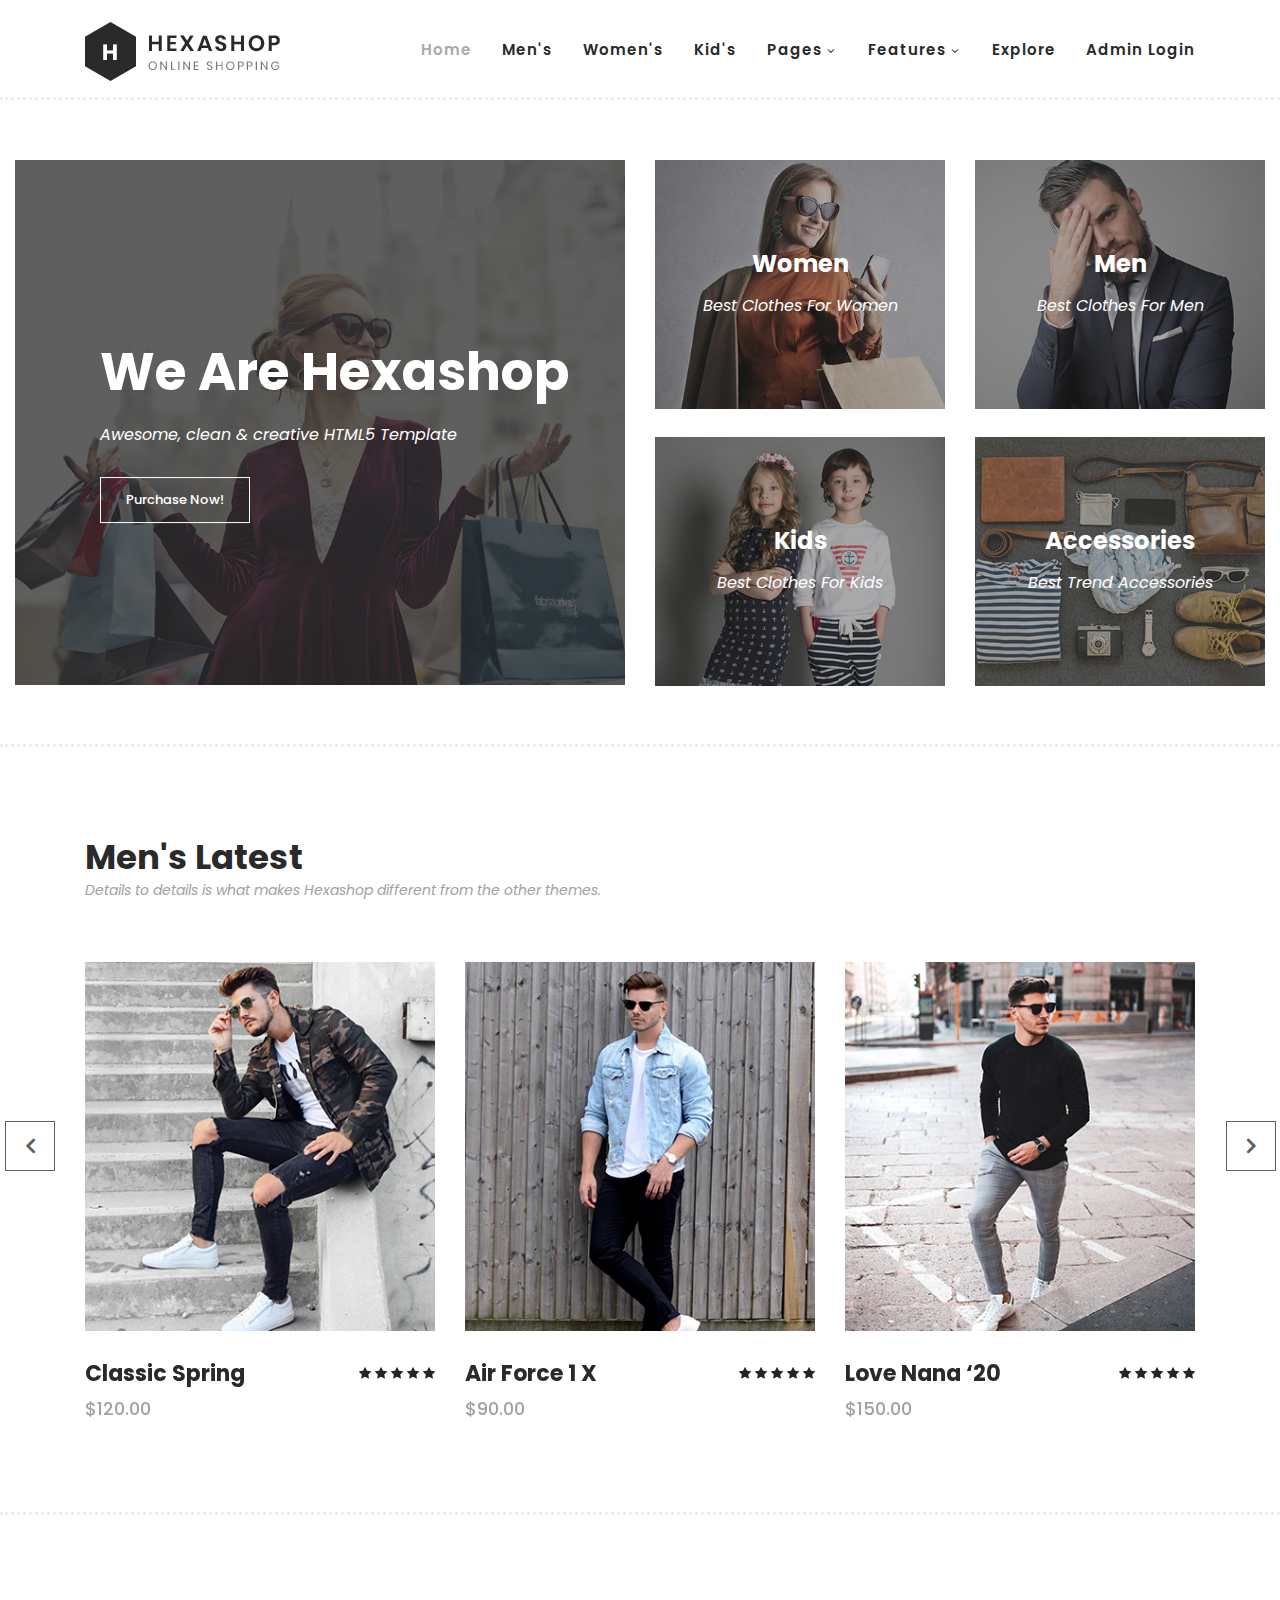
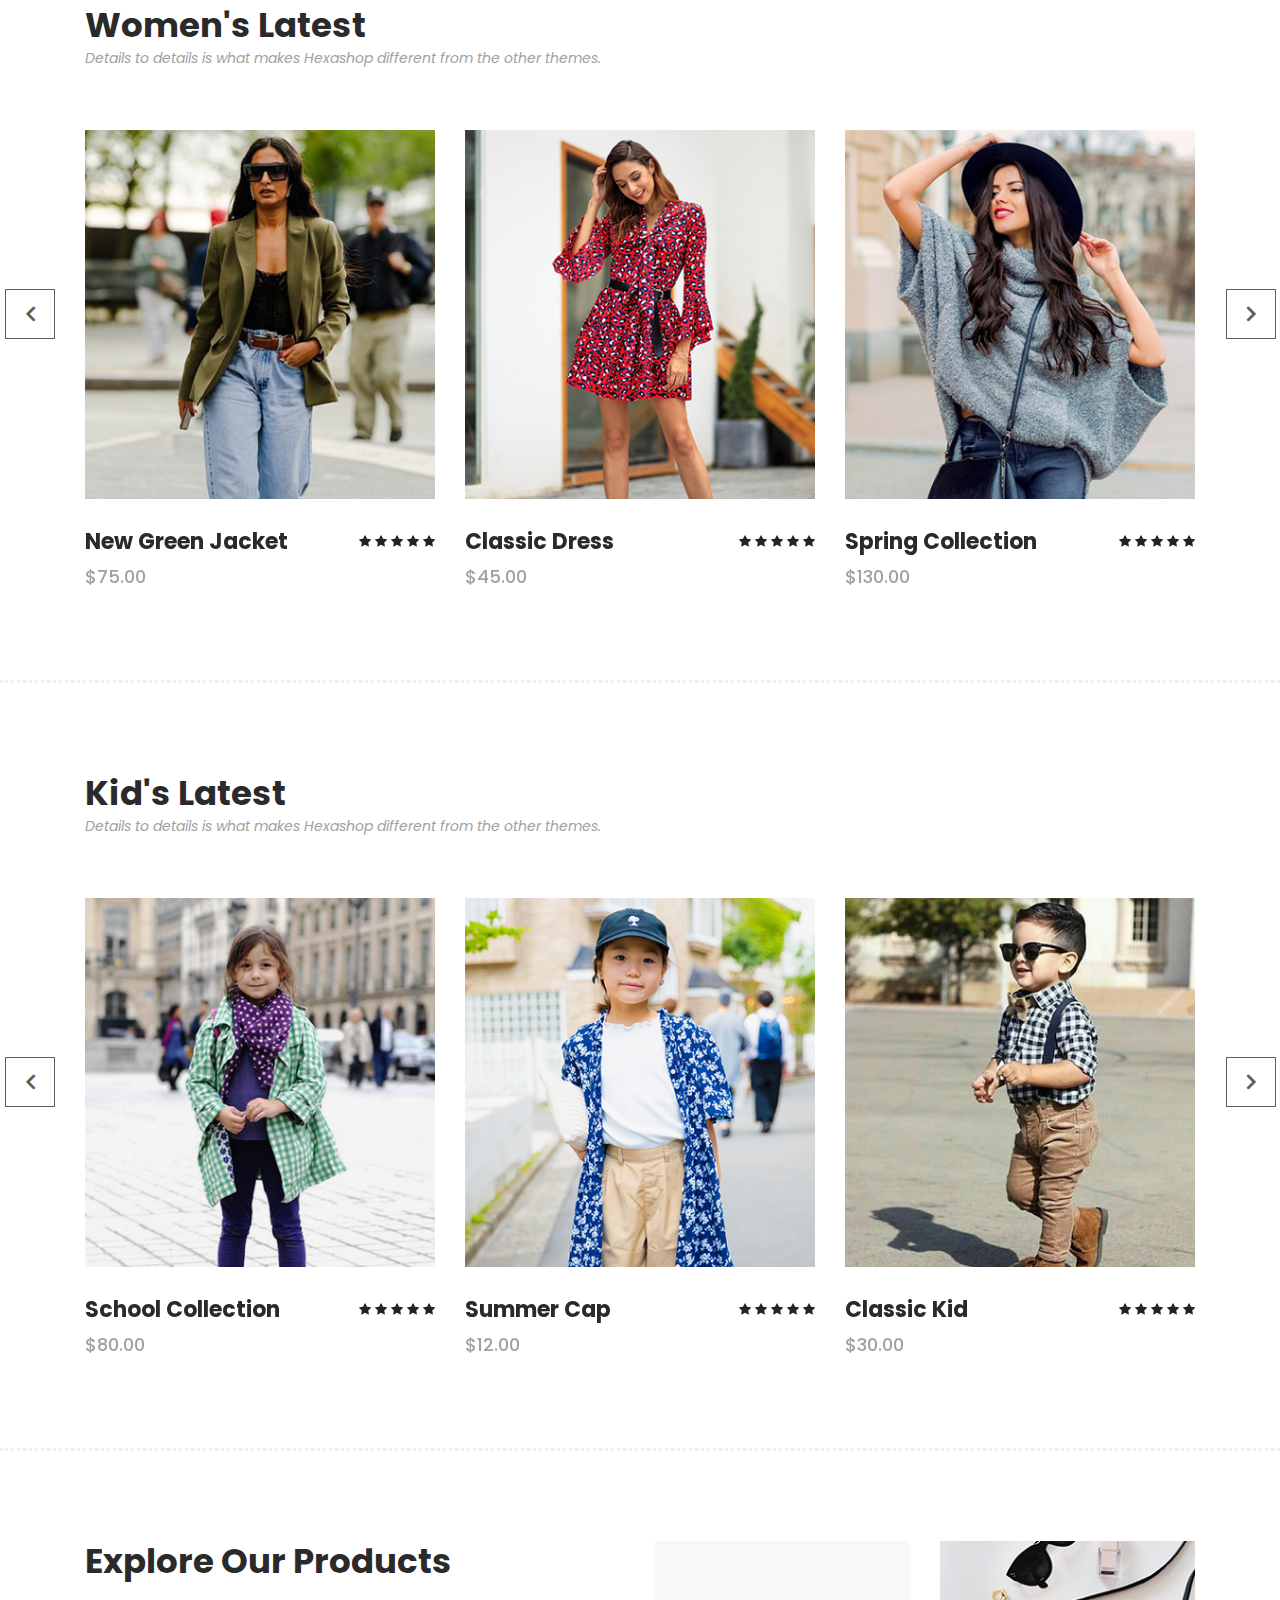
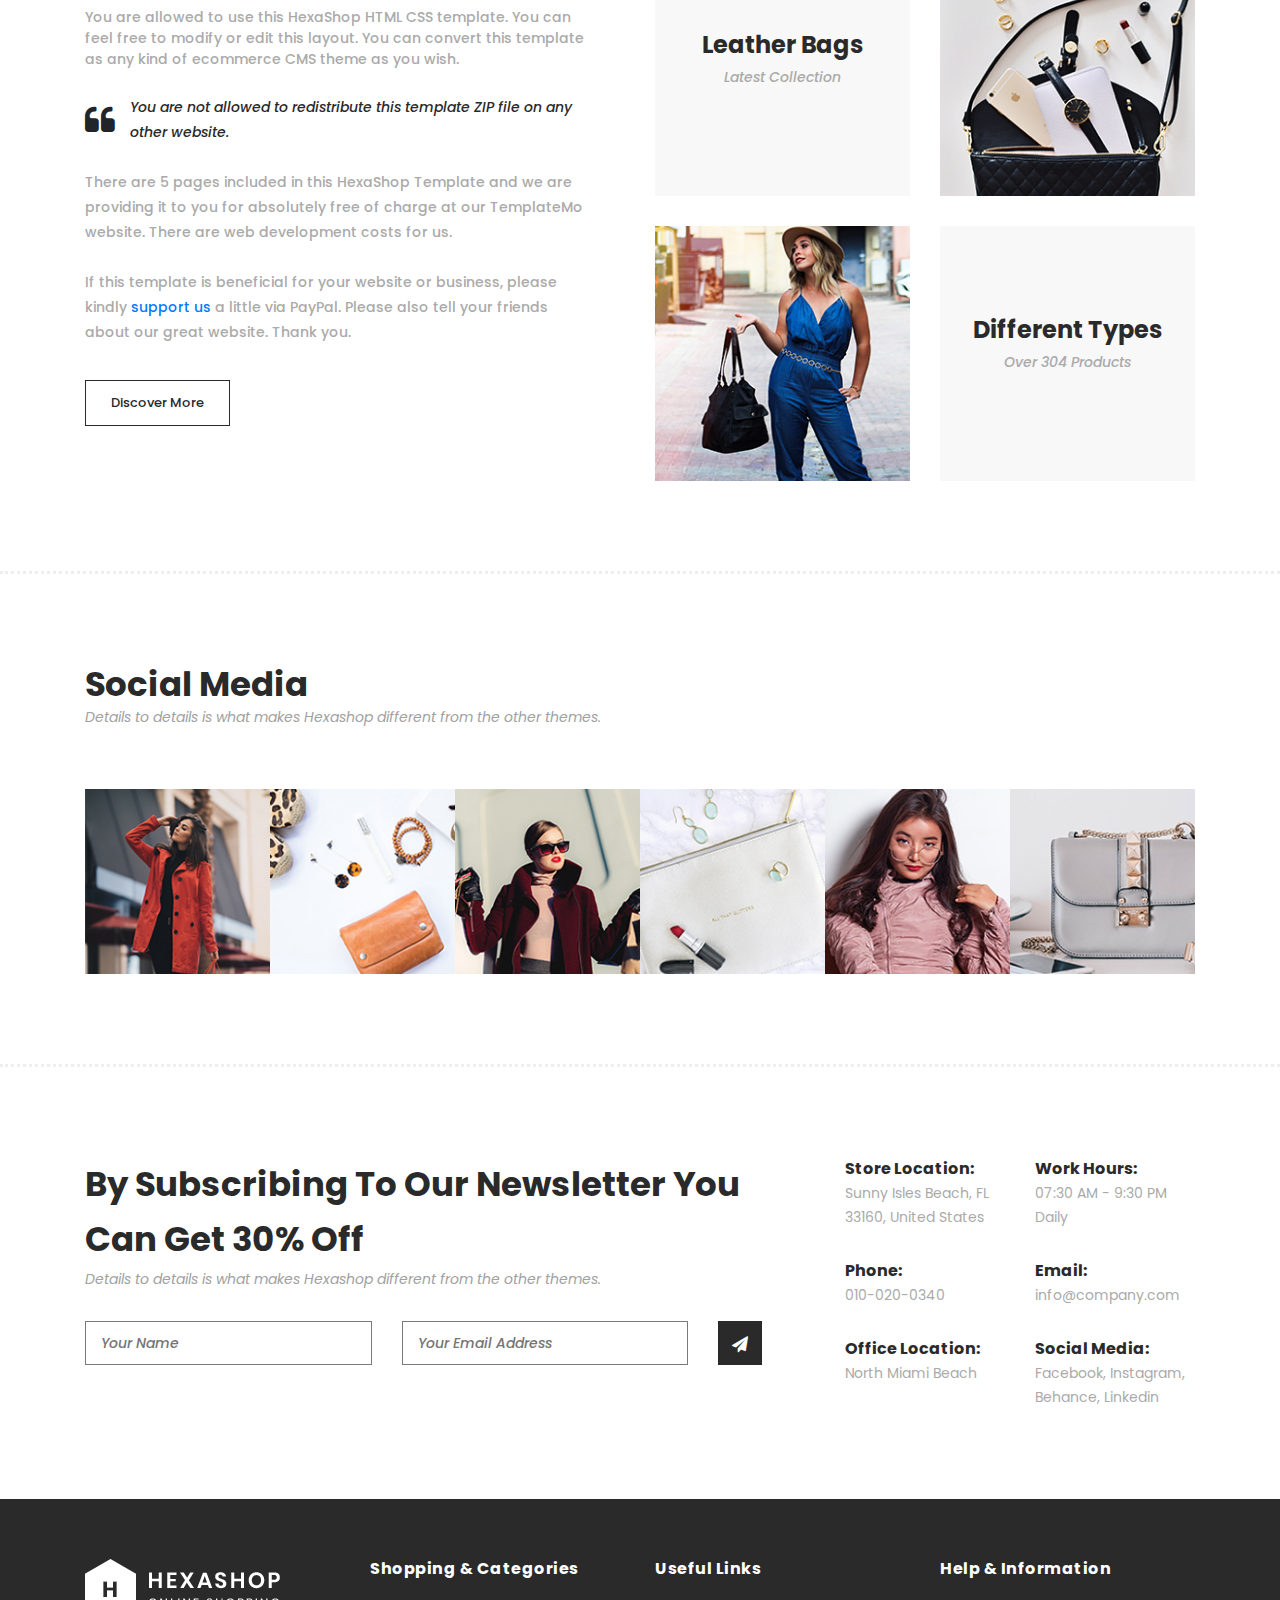
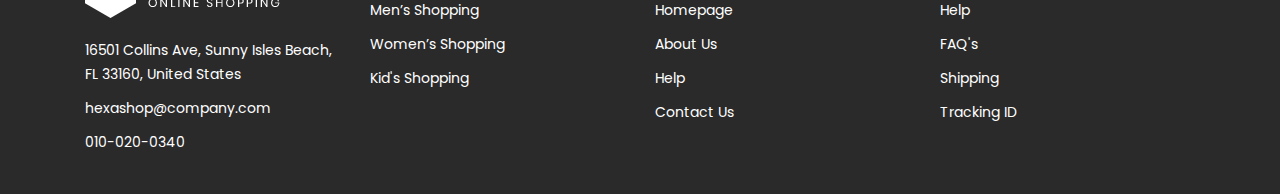
==== commit 6bc593e8: "code" ====
--- a/Hexashop/index.html
+++ b/Hexashop/index.html
@@ -82,6 +82,7 @@
                                 </ul>
                             </li>
                             <li class="scroll-to-section"><a href="#explore">Explore</a></li>
+                            <li class="scroll-to-section"><a href="#explore">Admin login</a></li>
                         </ul>        
                         <a class='menu-trigger'>
                             <span>Menu</span>
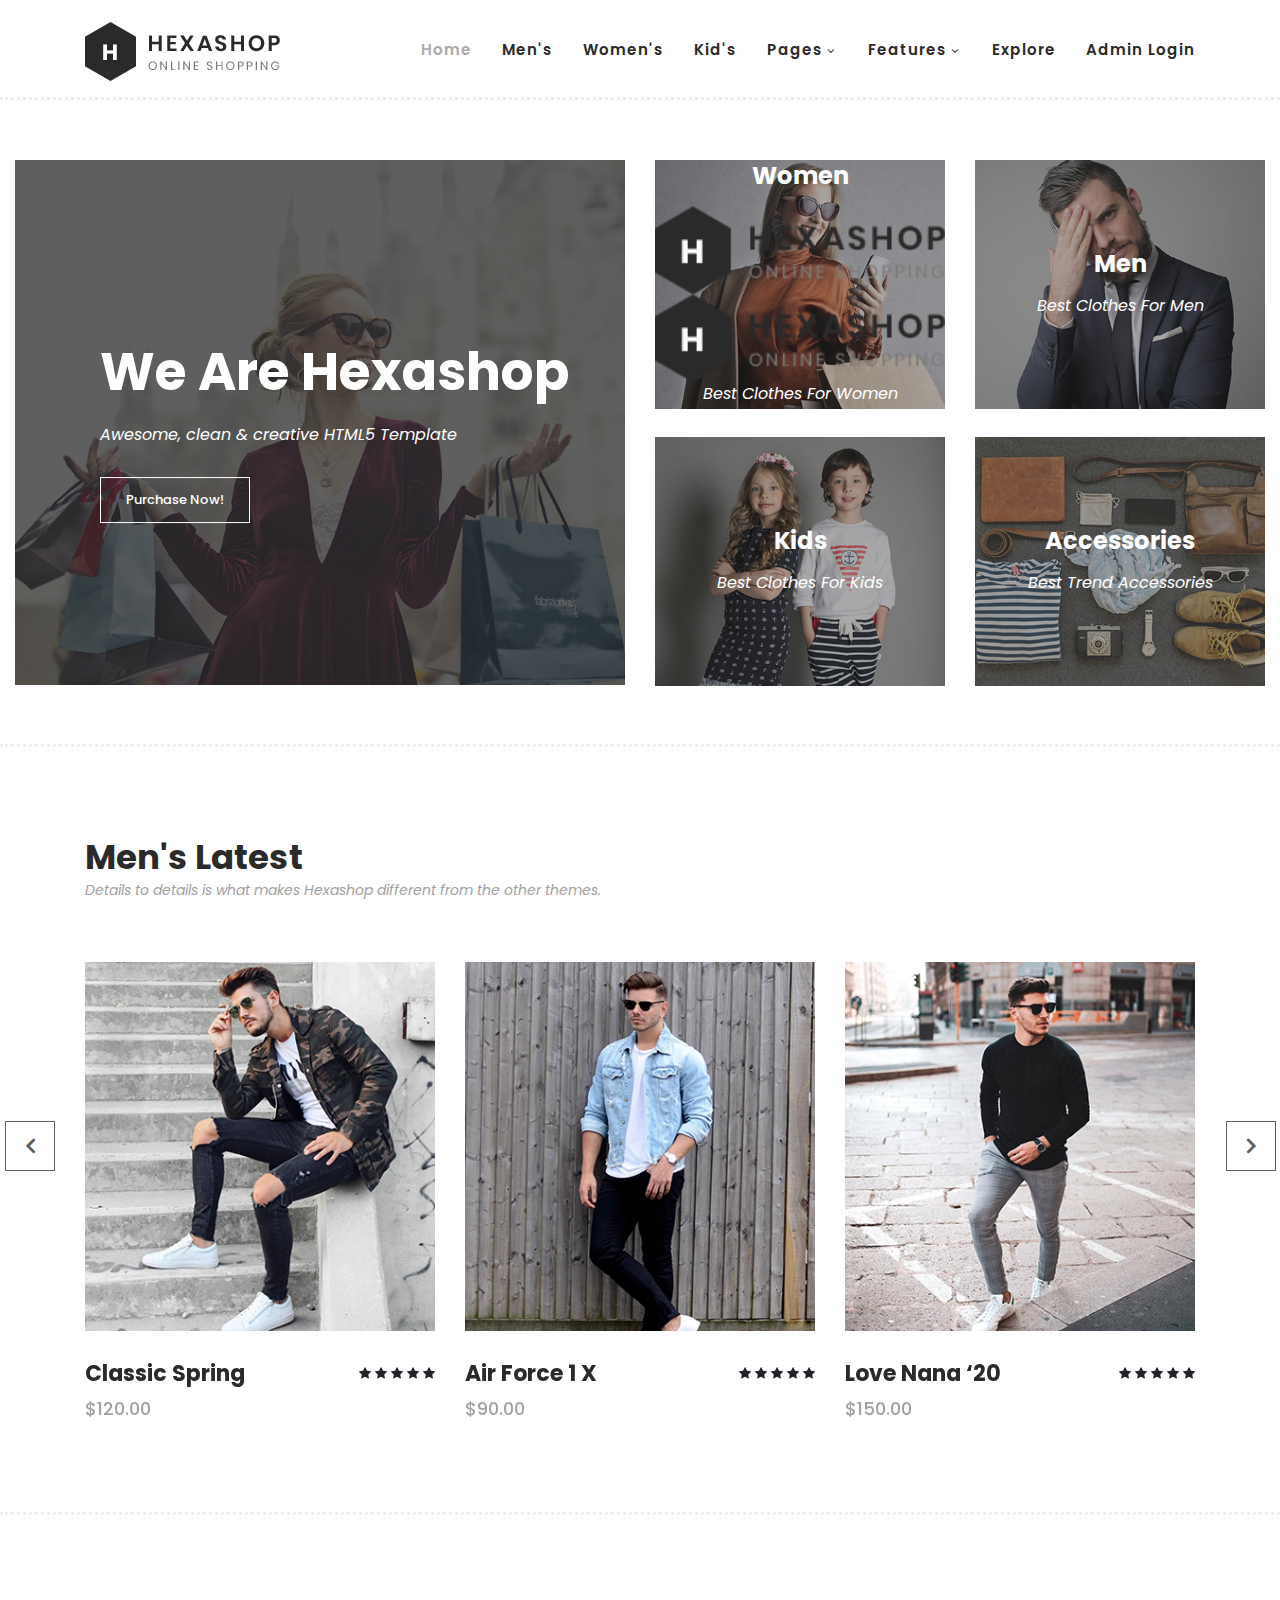
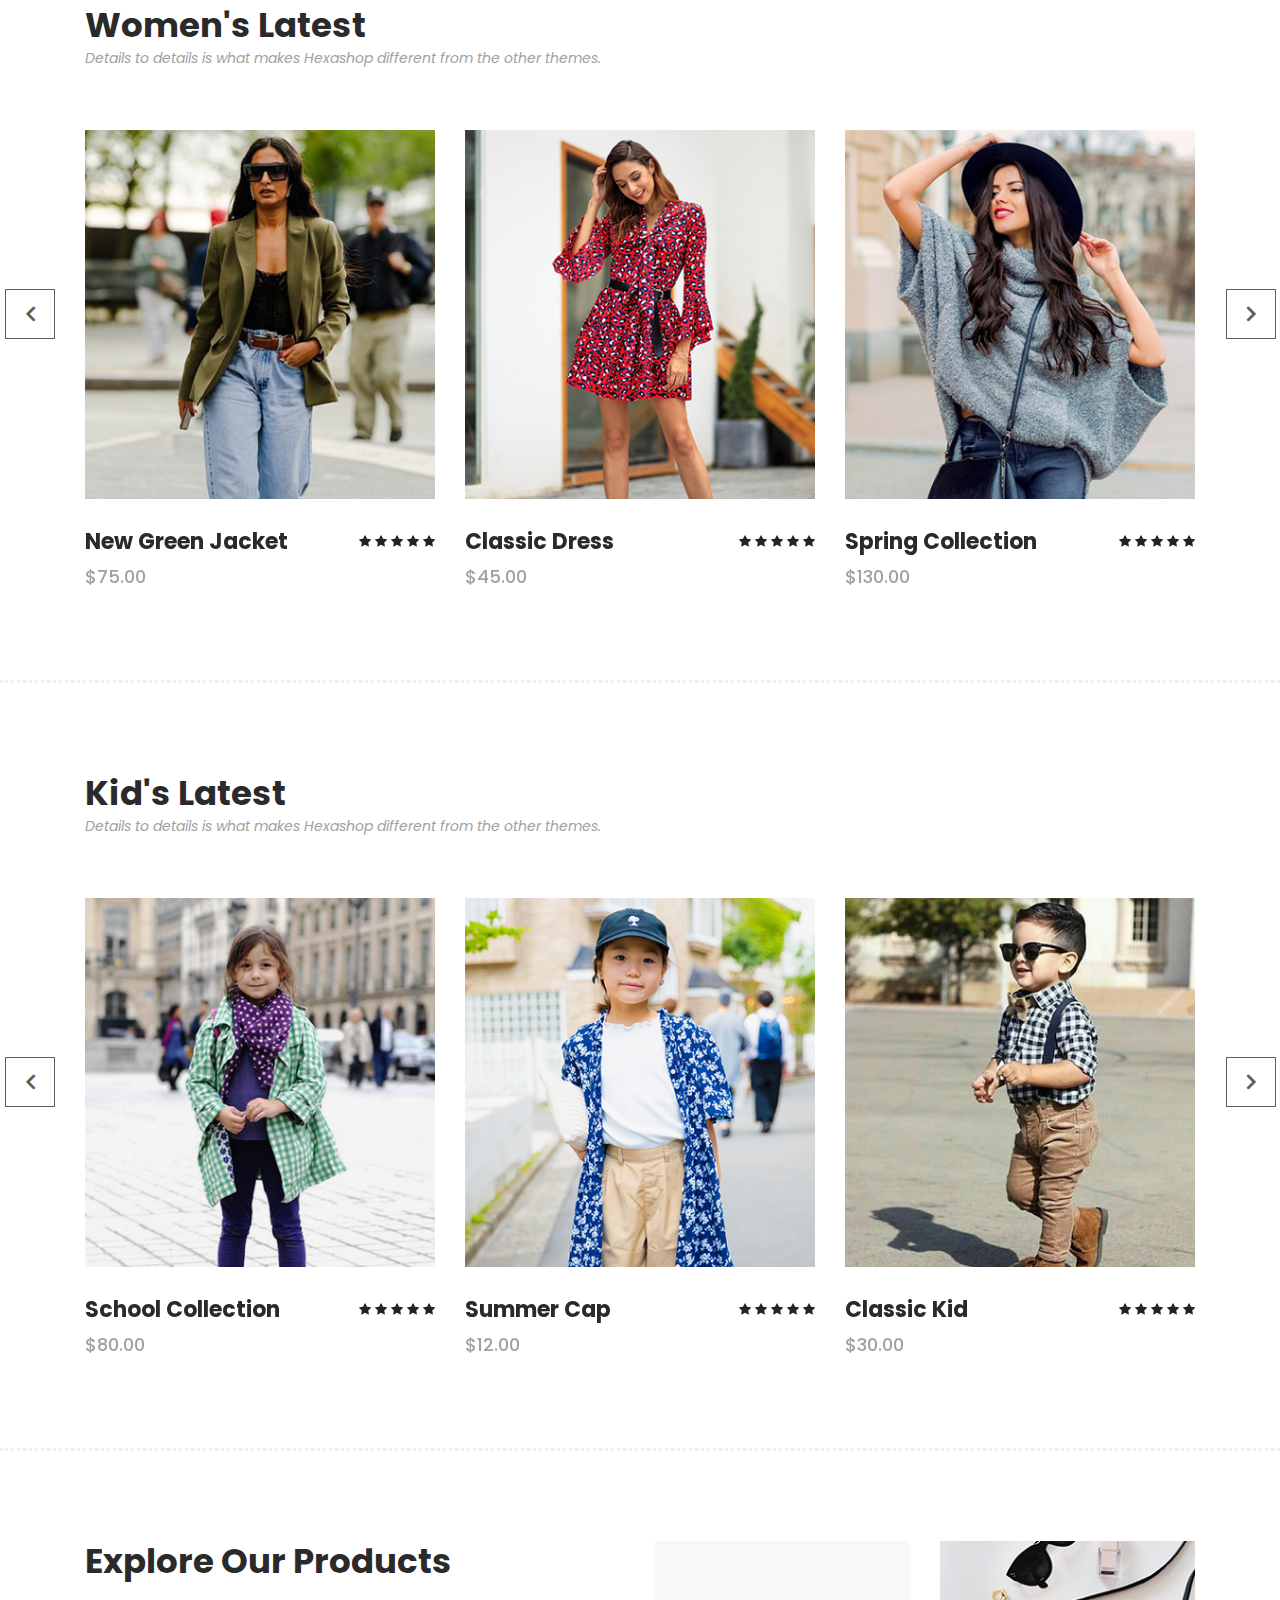
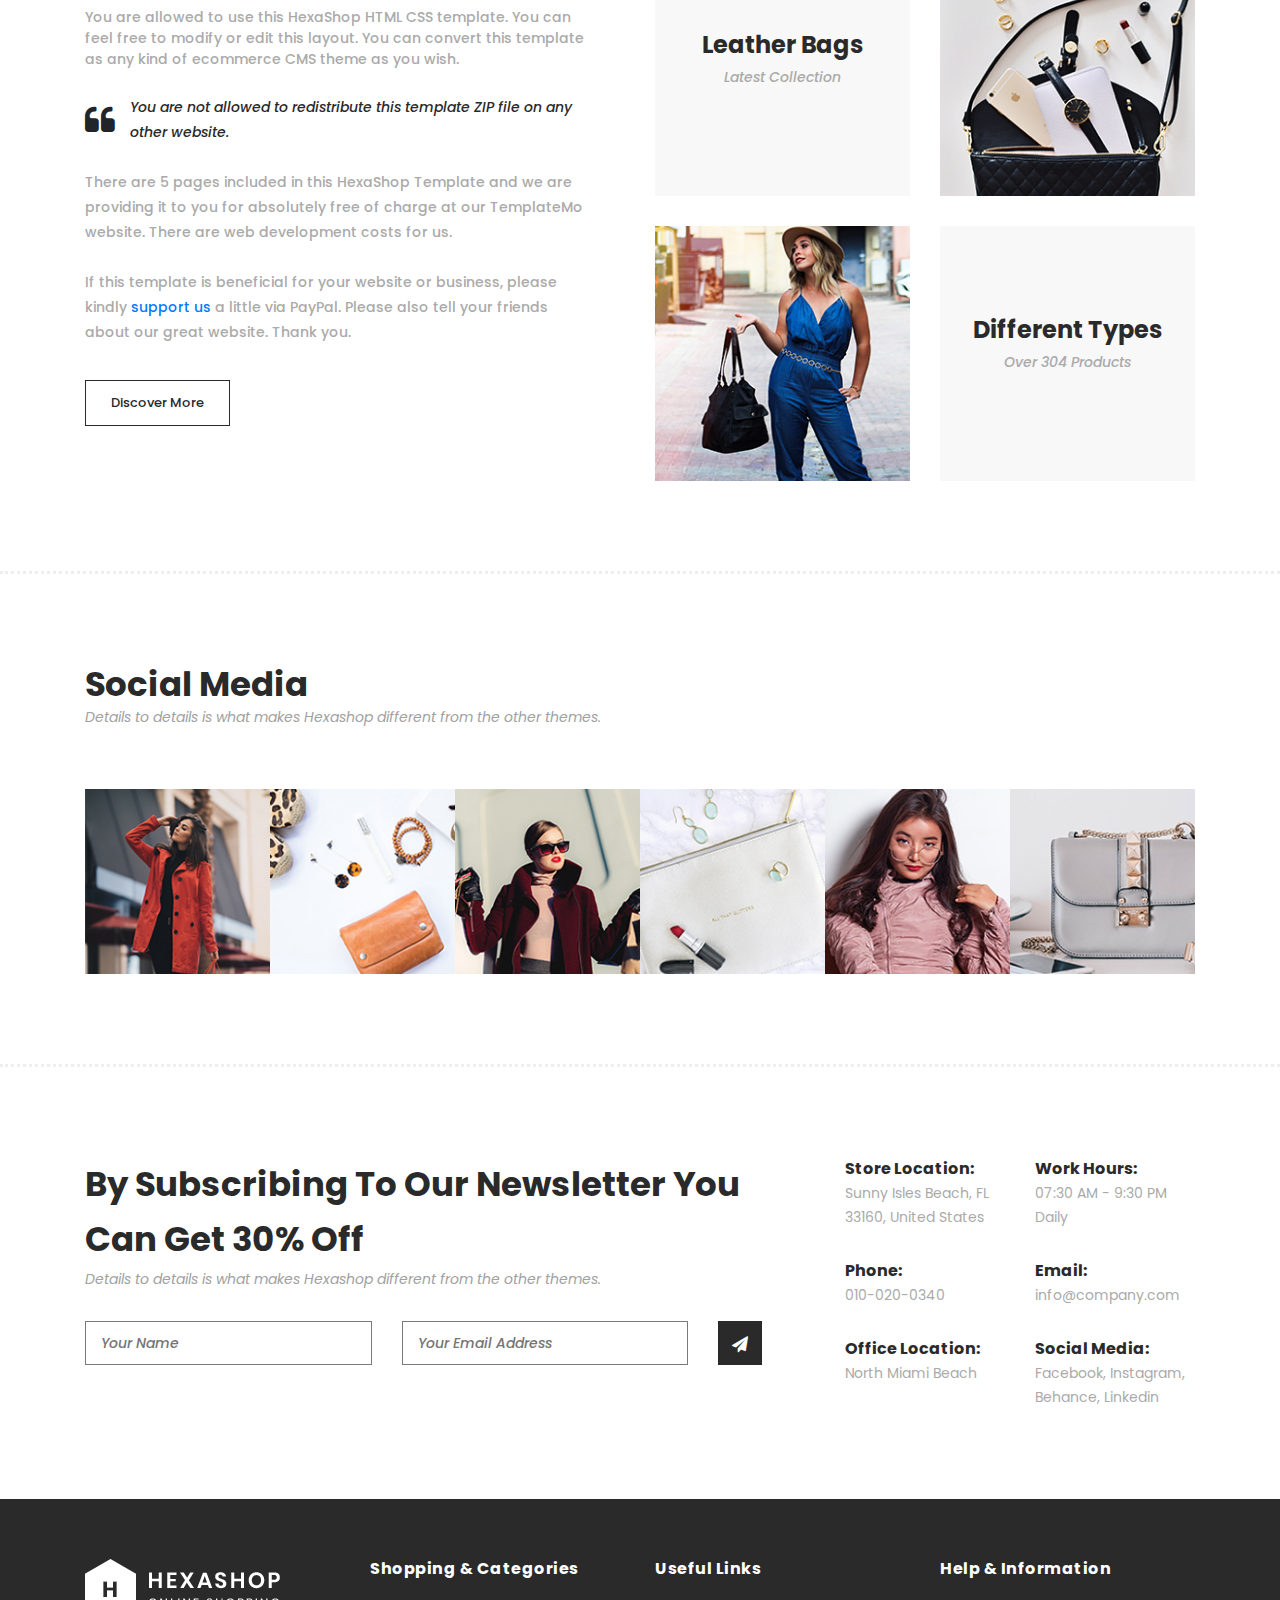
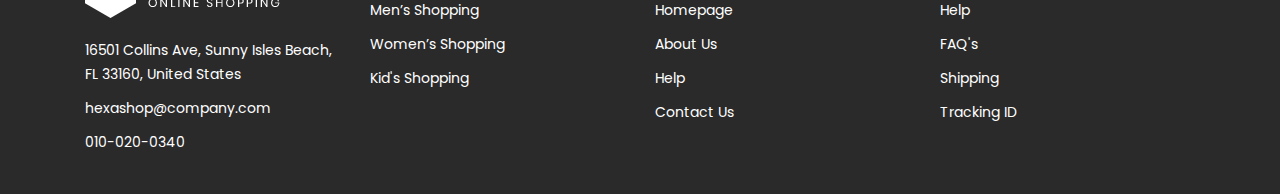
==== commit 6bc9a285: "code" ====
--- a/Hexashop/index.html
+++ b/Hexashop/index.html
@@ -52,7 +52,8 @@
                     <nav class="main-nav">
                         <!-- ***** Logo Start ***** -->
                         <a href="index.html" class="logo">
-                            <img src="assets/images/logo.png">
+                            <img src="assets/images/logo.png" alt="Hexashop Logo">
+>
                         </a>
                         <!-- ***** Logo End ***** -->
                         <!-- ***** Menu Start ***** -->
@@ -78,7 +79,7 @@
                                     <li><a href="#">Features Page 1</a></li>
                                     <li><a href="#">Features Page 2</a></li>
                                     <li><a href="#">Features Page 3</a></li>
-                                    <li><a rel="nofollow" href="https://templatemo.com/page/4" target="_blank">Template Page 4</a></li>
+                                    <li><a rel="noopener nofollow" href="https://templatemo.com/page/4" target="_blank">Template Page 4</a></li>
                                 </ul>
                             </li>
                             <li class="scroll-to-section"><a href="#explore">Explore</a></li>
@@ -120,7 +121,9 @@
                                 <div class="right-first-image">
                                     <div class="thumb">
                                         <div class="inner-content">
-                                            <h4>Women</h4>
+                                            <h4>Women</h4><img src="assets/images/logo.png" alt="Hexashop Logo">
+                                        <img src="assets/images/logo.png" alt="Hexashop Logo">
+
                                             <span>Best Clothes For Women</span>
                                         </div>
                                         <div class="hover-content">
@@ -132,7 +135,7 @@
                                                 </div>
                                             </div>
                                         </div>
-                                        <img src="assets/images/baner-right-image-01.jpg">
+                                        <img src="assets/images/baner-right-image-01.jpg" alt="Description of the image">
                                     </div>
                                 </div>
                             </div>
@@ -152,7 +155,7 @@
                                                 </div>
                                             </div>
                                         </div>
-                                        <img src="assets/images/baner-right-image-02.jpg">
+                                        <img src="assets/images/baner-right-image-02.jpg" alt="Description of the image">
                                     </div>
                                 </div>
                             </div>
@@ -172,7 +175,7 @@
                                                 </div>
                                             </div>
                                         </div>
-                                        <img src="assets/images/baner-right-image-03.jpg">
+                                        <img src="assets/images/baner-right-image-03.jpg" alt="Description of the image">
                                     </div>
                                 </div>
                             </div>
@@ -192,7 +195,7 @@
                                                 </div>
                                             </div>
                                         </div>
-                                        <img src="assets/images/baner-right-image-04.jpg">
+                                        <img src="assets/images/baner-right-image-04.jpg" alt="Description of the image">
                                     </div>
                                 </div>
                             </div>
@@ -225,9 +228,9 @@
                                 <div class="thumb">
                                     <div class="hover-content">
                                         <ul>
-                                            <li><a href="single-product.html"><i class="fa fa-eye"></i></a></li>
-                                            <li><a href="single-product.html"><i class="fa fa-star"></i></a></li>
-                                            <li><a href="single-product.html"><i class="fa fa-shopping-cart"></i></a></li>
+                                            <li><a href="single-product.html" title="View Product Details"><i class="fa fa-eye"></i></a></li>
+                                            <li><a href="single-product.html" title="View Product Details"><i class="fa fa-star"></i></a></li>
+                                            <li><a href="single-product.html" title="View Product Details"><i class="fa fa-shopping-cart"></i></a></li>
                                         </ul>
                                     </div>
                                     <img src="assets/images/men-01.jpg" alt="">
@@ -248,9 +251,9 @@
                                 <div class="thumb">
                                     <div class="hover-content">
                                         <ul>
-                                            <li><a href="single-product.html"><i class="fa fa-eye"></i></a></li>
-                                            <li><a href="single-product.html"><i class="fa fa-star"></i></a></li>
-                                            <li><a href="single-product.html"><i class="fa fa-shopping-cart"></i></a></li>
+                                            <li><a href="single-product.html" title="View Product Details"><i class="fa fa-eye"></i></a></li>
+                                            <li><a href="single-product.html" title="View Product Details" ><i class="fa fa-star"></i></a></li>
+                                            <li><a href="single-product.html" title="View Product Details"><i class="fa fa-shopping-cart"></i></a></li>
                                         </ul>
                                     </div>
                                     <img src="assets/images/men-02.jpg" alt="">
@@ -271,9 +274,9 @@
                                 <div class="thumb">
                                     <div class="hover-content">
                                         <ul>
-                                            <li><a href="single-product.html"><i class="fa fa-eye"></i></a></li>
-                                            <li><a href="single-product.html"><i class="fa fa-star"></i></a></li>
-                                            <li><a href="single-product.html"><i class="fa fa-shopping-cart"></i></a></li>
+                                            <li><a href="single-product.html" title="View Product Details"><i class="fa fa-eye"></i></a></li>
+                                            <li><a href="single-product.html" title="View Product Details"><i class="fa fa-star"></i></a></li>
+                                            <li><a href="single-product.html" title="View Product Details"><i class="fa fa-shopping-cart"></i></a></li>
                                         </ul>
                                     </div>
                                     <img src="assets/images/men-03.jpg" alt="">
@@ -294,9 +297,9 @@
                                 <div class="thumb">
                                     <div class="hover-content">
                                         <ul>
-                                            <li><a href="single-product.html"><i class="fa fa-eye"></i></a></li>
-                                            <li><a href="single-product.html"><i class="fa fa-star"></i></a></li>
-                                            <li><a href="single-product.html"><i class="fa fa-shopping-cart"></i></a></li>
+                                            <li><a href="single-product.html" title="View Product Details"><i class="fa fa-eye"></i></a></li>
+                                            <li><a href="single-product.html" title="View Product Details"><i class="fa fa-star"></i></a></li>
+                                            <li><a href="single-product.html" title="View Product Details"><i class="fa fa-shopping-cart"></i></a></li>
                                         </ul>
                                     </div>
                                     <img src="assets/images/men-01.jpg" alt="">
@@ -342,9 +345,9 @@
                                 <div class="thumb">
                                     <div class="hover-content">
                                         <ul>
-                                            <li><a href="single-product.html"><i class="fa fa-eye"></i></a></li>
-                                            <li><a href="single-product.html"><i class="fa fa-star"></i></a></li>
-                                            <li><a href="single-product.html"><i class="fa fa-shopping-cart"></i></a></li>
+                                             <li><a href="single-product.html" title="View Product Details"><i class="fa fa-eye"></i></a></li>
+                                            <li><a href="single-product.html" title="View Product Details"><i class="fa fa-star"></i></a></li>
+                                            <li><a href="single-product.html" title="View Product Details"><i class="fa fa-shopping-cart"></i></a></li>
                                         </ul>
                                     </div>
                                     <img src="assets/images/women-01.jpg" alt="">
@@ -365,9 +368,9 @@
                                 <div class="thumb">
                                     <div class="hover-content">
                                         <ul>
-                                            <li><a href="single-product.html"><i class="fa fa-eye"></i></a></li>
-                                            <li><a href="single-product.html"><i class="fa fa-star"></i></a></li>
-                                            <li><a href="single-product.html"><i class="fa fa-shopping-cart"></i></a></li>
+                                            <li><a href="single-product.html" title="View Product Details"><i class="fa fa-eye"></i></a></li>
+                                            <li><a href="single-product.html" title="View Product Details"><i class="fa fa-star"></i></a></li>
+                                            <li><a href="single-product.html" title="View Product Details"><i class="fa fa-shopping-cart"></i></a></li>
                                         </ul>
                                     </div>
                                     <img src="assets/images/women-02.jpg" alt="">
@@ -388,9 +391,9 @@
                                 <div class="thumb">
                                     <div class="hover-content">
                                         <ul>
-                                            <li><a href="single-product.html"><i class="fa fa-eye"></i></a></li>
-                                            <li><a href="single-product.html"><i class="fa fa-star"></i></a></li>
-                                            <li><a href="single-product.html"><i class="fa fa-shopping-cart"></i></a></li>
+                                            <li><a href="single-product.html" title="View Product Details"><i class="fa fa-eye"></i></a></li>
+                                            <li><a href="single-product.html" title="View Product Details"><i class="fa fa-star"></i></a></li>
+                                            <li><a href="single-product.html" title="View Product Details"><i class="fa fa-shopping-cart"></i></a></li>
                                         </ul>
                                     </div>
                                     <img src="assets/images/women-03.jpg" alt="">
@@ -411,9 +414,9 @@
                                 <div class="thumb">
                                     <div class="hover-content">
                                         <ul>
-                                            <li><a href="single-product.html"><i class="fa fa-eye"></i></a></li>
-                                            <li><a href="single-product.html"><i class="fa fa-star"></i></a></li>
-                                            <li><a href="single-product.html"><i class="fa fa-shopping-cart"></i></a></li>
+                                            <li><a href="single-product.html" title="View Product Details"><i class="fa fa-eye"></i></a></li>
+                                            <li><a href="single-product.html" title="View Product Details"><i class="fa fa-star"></i></a></li>
+                                            <li><a href="single-product.html" title="View Product Details"><i class="fa fa-shopping-cart"></i></a></li>
                                         </ul>
                                     </div>
                                     <img src="assets/images/women-01.jpg" alt="">
@@ -459,9 +462,9 @@
                                 <div class="thumb">
                                     <div class="hover-content">
                                         <ul>
-                                            <li><a href="single-product.html"><i class="fa fa-eye"></i></a></li>
-                                            <li><a href="single-product.html"><i class="fa fa-star"></i></a></li>
-                                            <li><a href="single-product.html"><i class="fa fa-shopping-cart"></i></a></li>
+                                            <li><a href="single-product.html" title="View Product Details"><i class="fa fa-eye"></i></a></li>
+                                            <li><a href="single-product.html" title="View Product Details"><i class="fa fa-star"></i></a></li>
+                                            <li><a href="single-product.html" title="View Product Details"><i class="fa fa-shopping-cart"></i></a></li>
                                         </ul>
                                     </div>
                                     <img src="assets/images/kid-01.jpg" alt="">
@@ -482,9 +485,9 @@
                                 <div class="thumb">
                                     <div class="hover-content">
                                         <ul>
-                                            <li><a href="single-product.html"><i class="fa fa-eye"></i></a></li>
-                                            <li><a href="single-product.html"><i class="fa fa-star"></i></a></li>
-                                            <li><a href="single-product.html"><i class="fa fa-shopping-cart"></i></a></li>
+                                            <li><a href="single-product.html" title="View Product Details"><i class="fa fa-eye"></i></a></li>
+                                            <li><a href="single-product.html" title="View Product Details"><i class="fa fa-star"></i></a></li>
+                                            <li><a href="single-product.html" title="View Product Details"><i class="fa fa-shopping-cart"></i></a></li>
                                         </ul>
                                     </div>
                                     <img src="assets/images/kid-02.jpg" alt="">
@@ -505,9 +508,9 @@
                                 <div class="thumb">
                                     <div class="hover-content">
                                         <ul>
-                                            <li><a href="single-product.html"><i class="fa fa-eye"></i></a></li>
-                                            <li><a href="single-product.html"><i class="fa fa-star"></i></a></li>
-                                            <li><a href="single-product.html"><i class="fa fa-shopping-cart"></i></a></li>
+                                            <li><a href="single-product.html" title="View Product Details"><i class="fa fa-eye"></i></a></li>
+                                            <li><a href="single-product.html" title="View Product Details"><i class="fa fa-star"></i></a></li>
+                                            <li><a href="single-product.html" title="View Product Details"><i class="fa fa-shopping-cart"></i></a></li>
                                         </ul>
                                     </div>
                                     <img src="assets/images/kid-03.jpg" alt="">
@@ -528,9 +531,9 @@
                                 <div class="thumb">
                                     <div class="hover-content">
                                         <ul>
-                                            <li><a href="single-product.html"><i class="fa fa-eye"></i></a></li>
-                                            <li><a href="single-product.html"><i class="fa fa-star"></i></a></li>
-                                            <li><a href="single-product.html"><i class="fa fa-shopping-cart"></i></a></li>
+                                            <li><a href="single-product.html" title="View Product Details"><i class="fa fa-eye"></i></a></li>
+                                            <li><a href="single-product.html" title="View Product Details"><i class="fa fa-star"></i></a></li>
+                                            <li><a href="single-product.html" title="View Product Details"><i class="fa fa-shopping-cart"></i></a></li>
                                         </ul>
                                     </div>
                                     <img src="assets/images/kid-01.jpg" alt="">
@@ -567,7 +570,7 @@
                             <i class="fa fa-quote-left"></i><p>You are not allowed to redistribute this template ZIP file on any other website.</p>
                         </div>
                         <p>There are 5 pages included in this HexaShop Template and we are providing it to you for absolutely free of charge at our TemplateMo website. There are web development costs for us.</p>
-                        <p>If this template is beneficial for your website or business, please kindly <a rel="nofollow" href="https://paypal.me/templatemo" target="_blank">support us</a> a little via PayPal. Please also tell your friends about our great website. Thank you.</p>
+                        <p>If this template is beneficial for your website or business, please kindly <a rel="nofollow noopener" href="https://paypal.me/templatemo" target="_blank">support us</a> a little via PayPal. Please also tell your friends about our great website. Thank you.</p>
                         <div class="main-border-button">
                             <a href="products.html">Discover More</a>
                         </div>
@@ -714,7 +717,7 @@
                           </div>
                           <div class="col-lg-2">
                             <fieldset>
-                              <button type="submit" id="form-submit" class="main-dark-button"><i class="fa fa-paper-plane"></i></button>
+                                <button type="submit" id="form-submit" class="main-dark-button" title="Submit Form"><i class="fa fa-paper-plane"></i></button>
                             </fieldset>
                           </div>
                         </div>
